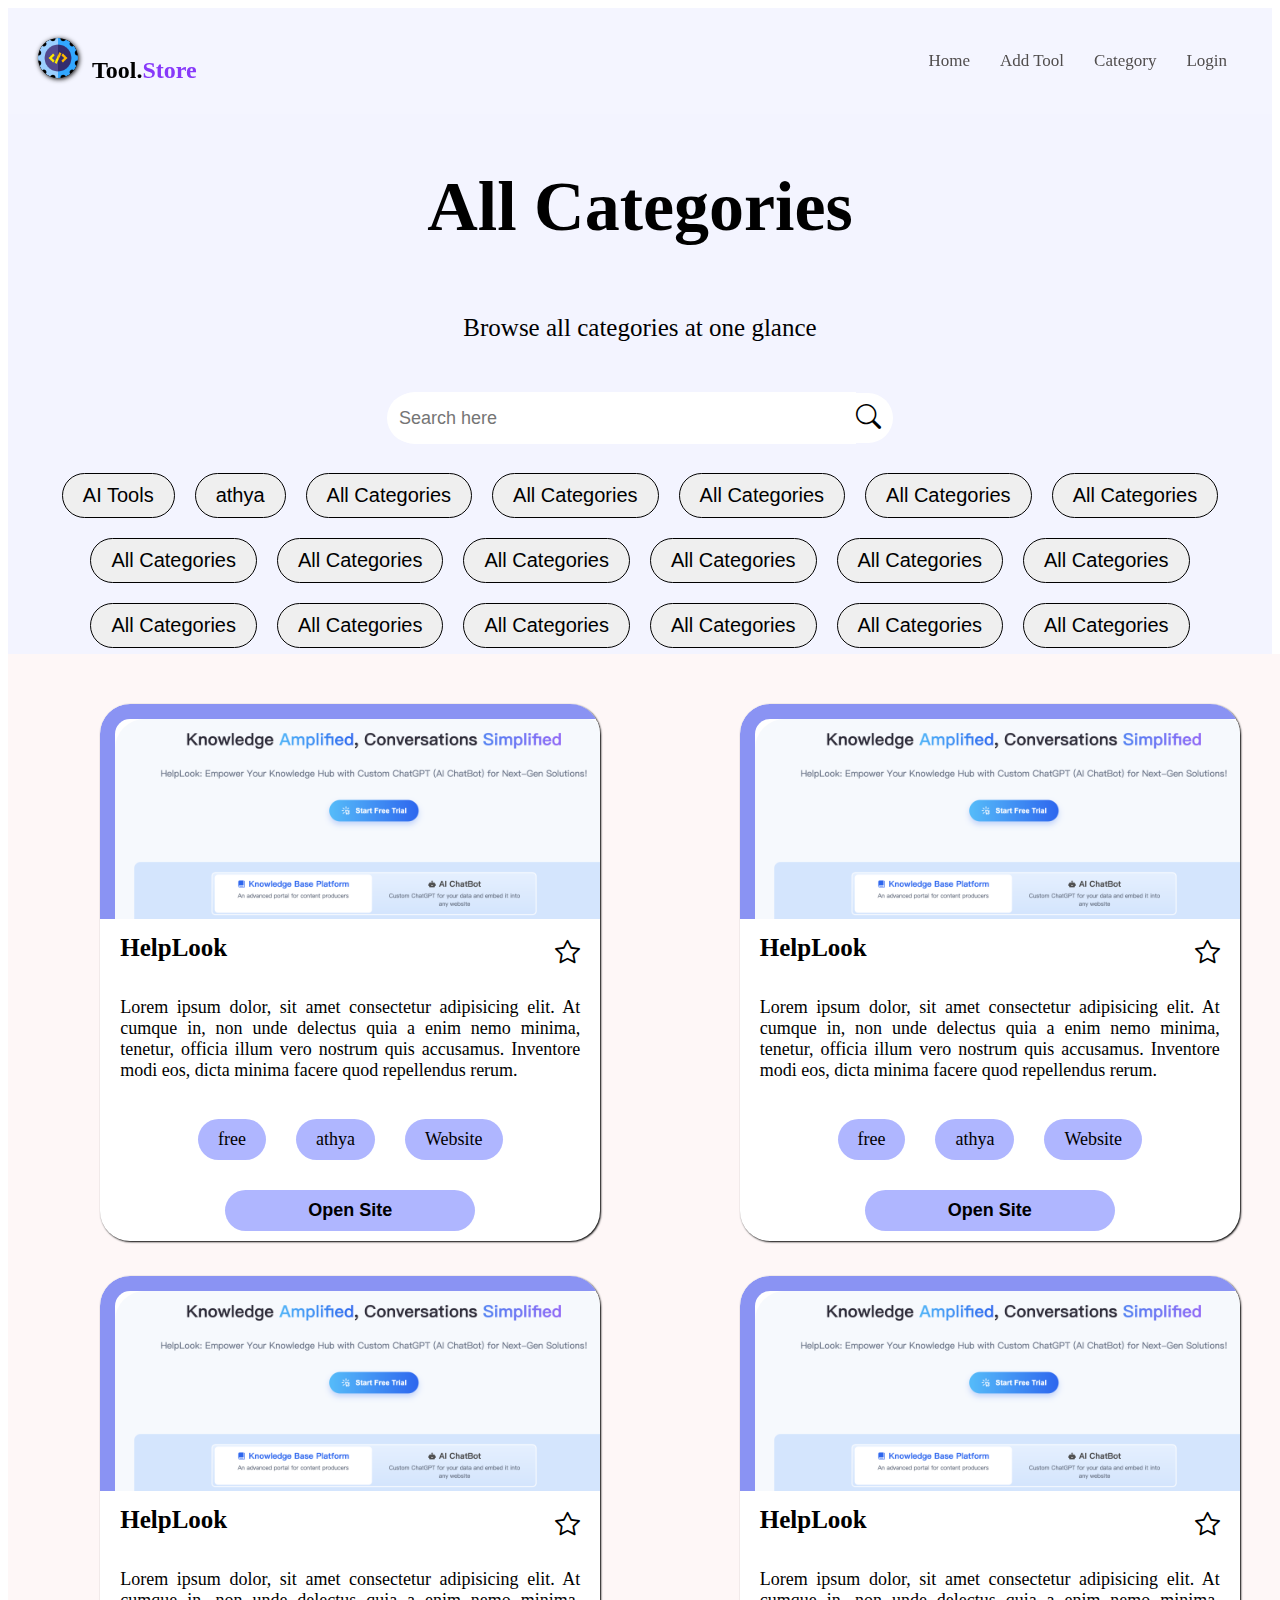
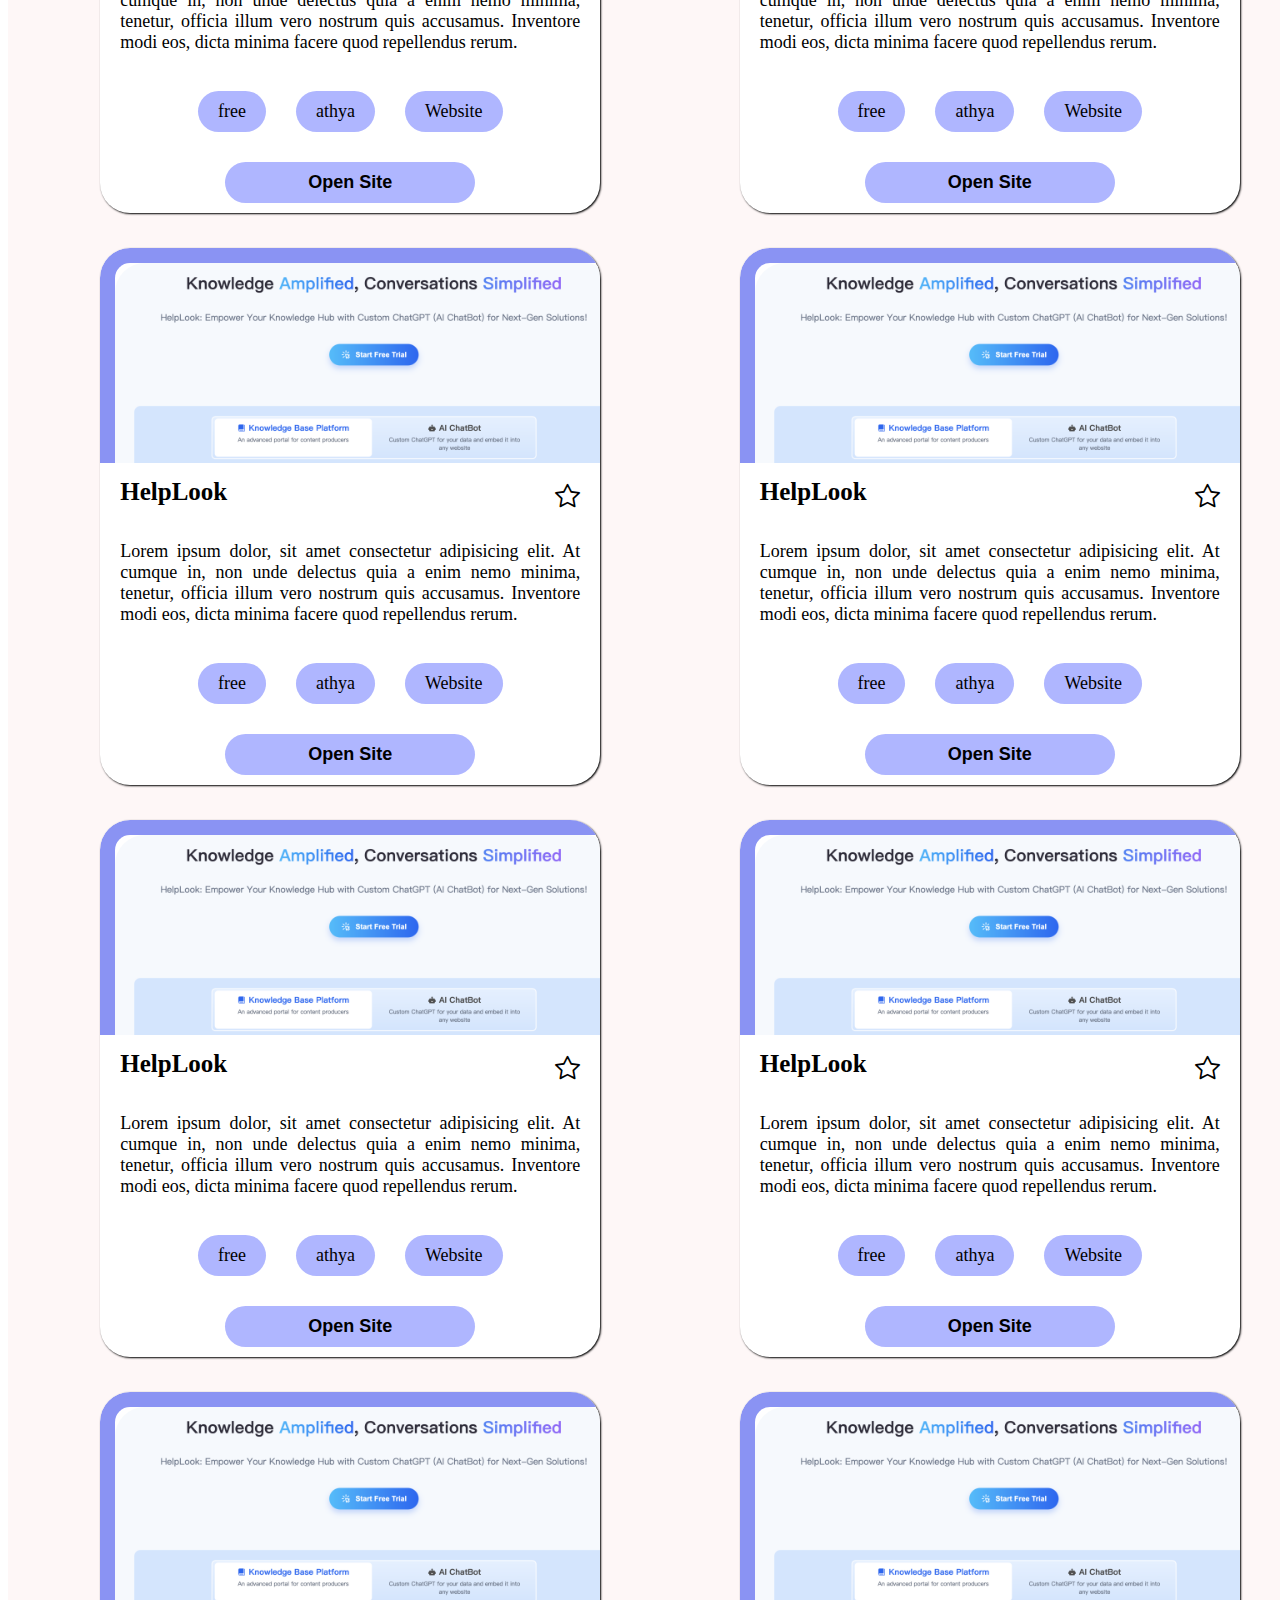
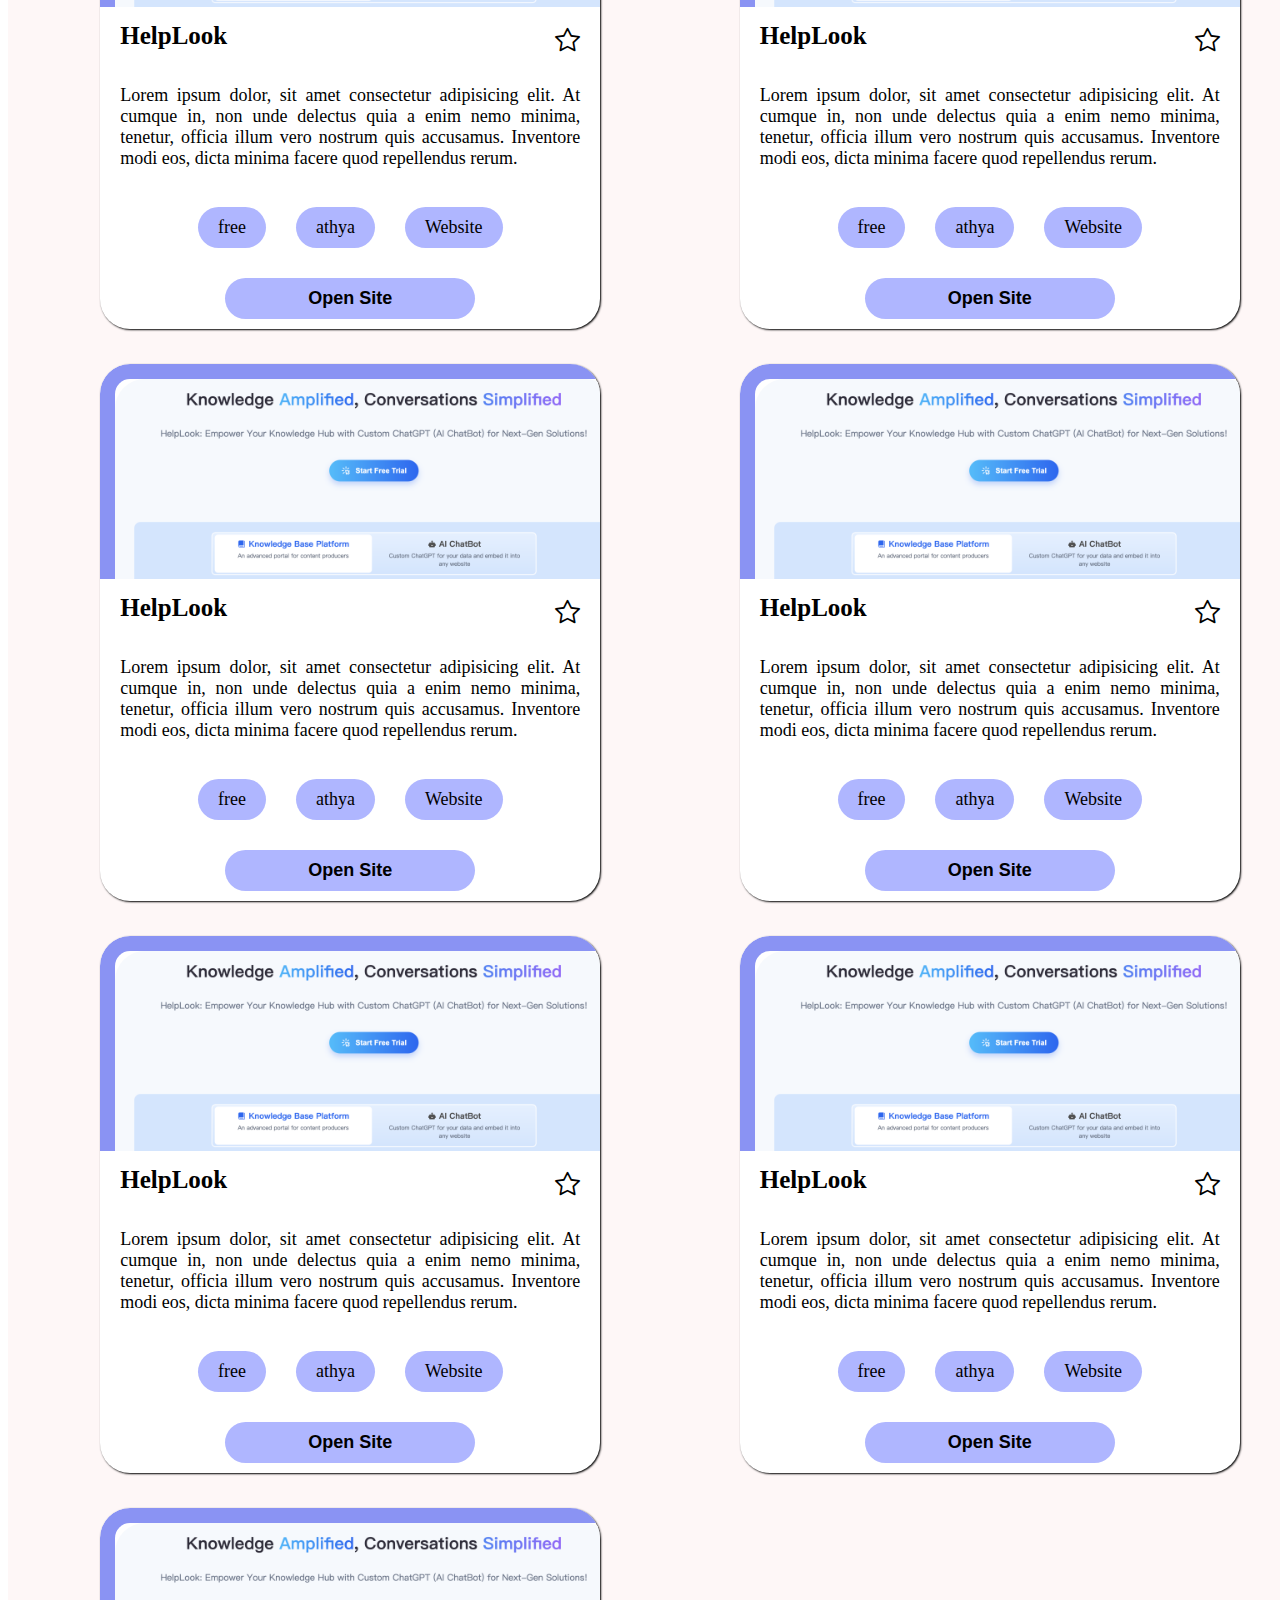
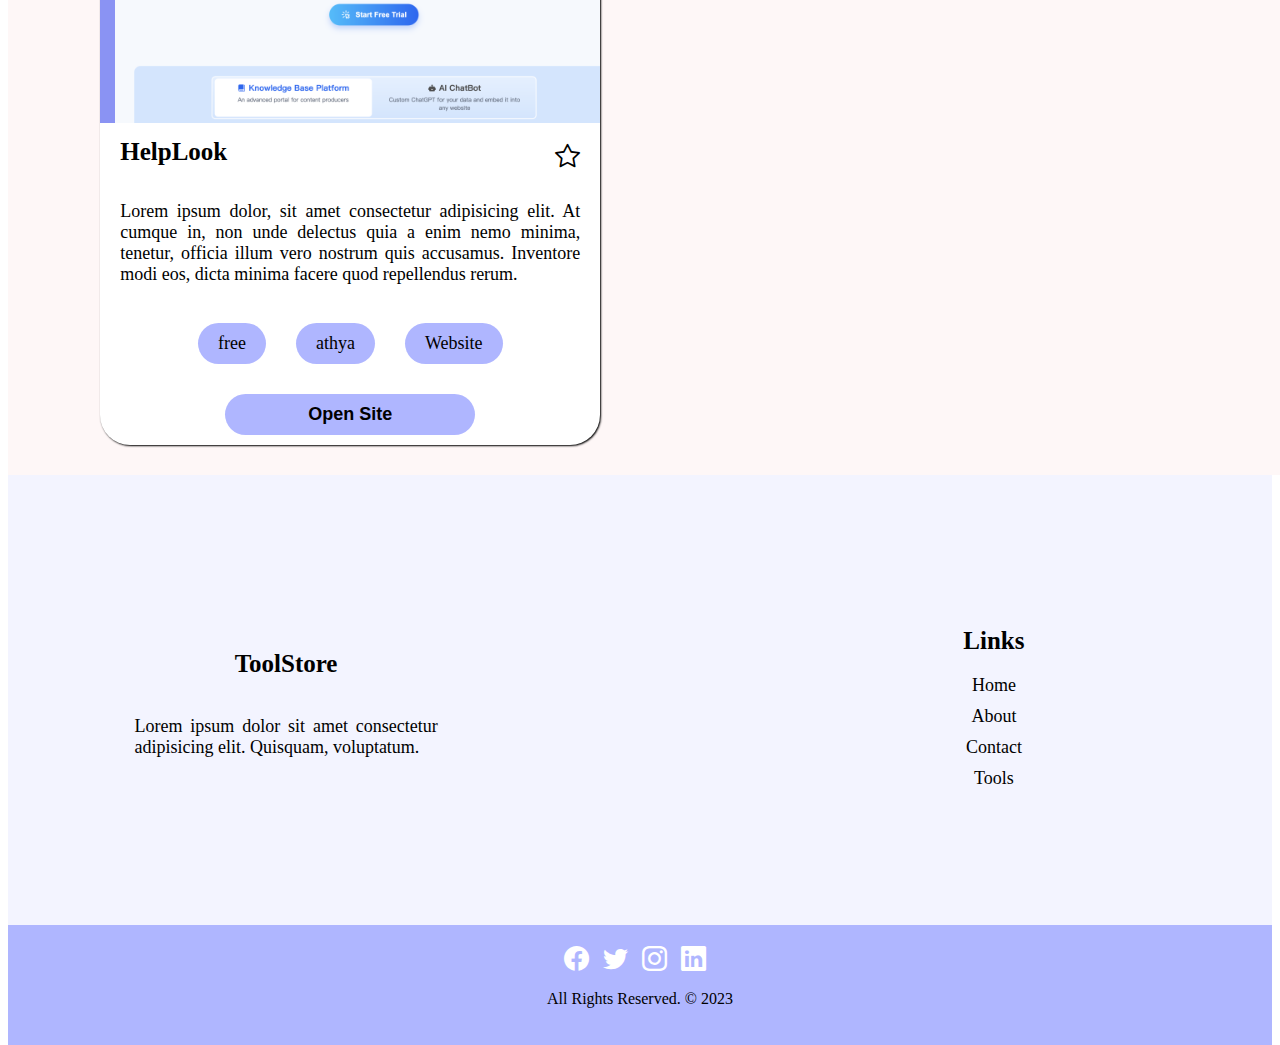
==== category.html @ a2adbd1f "New Version" ====
<!DOCTYPE html>
<html lang="en">

<head>
    <meta charset="UTF-8">
    <meta name="viewport" content="width=device-width, initial-scale=1.0">
    <link href="https://cdn.jsdelivr.net/npm/bootstrap@5.3.2/dist/css/bootstrap.min.css" rel="stylesheet"
        integrity="sha384-T3c6CoIi6uLrA9TneNEoa7RxnatzjcDSCmG1MXxSR1GAsXEV/Dwwykc2MPK8M2HN" crossorigin="anonymous">
    <script src="https://cdn.jsdelivr.net/npm/bootstrap@5.3.2/dist/js/bootstrap.bundle.min.js"
        integrity="sha384-C6RzsynM9kWDrMNeT87bh95OGNyZPhcTNXj1NW7RuBCsyN/o0jlpcV8Qyq46cDfL"
        crossorigin="anonymous"></script>
    <link rel="stylesheet" href="https://cdn.jsdelivr.net/npm/bootstrap-icons@1.11.1/font/bootstrap-icons.css">
    <link rel="stylesheet" href="./css/header.css">
    <link rel="stylesheet" href="./css/hero.css">
    <link rel="stylesheet" href="./css/tools.css">
    <link rel="stylesheet" href="./css/footer.css">
    <link rel="shortcut icon" href="./img/software-development.png" type="image/x-icon">
    <title>Tool Store</title>
</head>

<body>
    <header class="header">
        <nav>
            <div class="logo">
                <img src="./img/software-development.png" alt="">
                <a href="index.html">Tool.<span>Store</span></a>
            </div>
            <input type="checkbox" id="menu-toggle">
            <label for="menu-toggle" class="menu-icon">&#9776;</label>
            <ul class="menu">
                <li><a href="./index.html">Home</a></li>
                <li><a href="#">Add Tool</a></li>
                <li><a href="#">Category</a></li>
                <li><a href="#">Login</a></li>
            </ul>
        </nav>
    </header>

    <div class="hero">
        <h1>All Categories</h1>
        <h2>Browse all categories at one glance</h2>

        <div class="search">
            <input type="text" name="search" placeholder="Search here " id="search">
            <i class="bi bi-search"></i>
        </div>


        <div class="categories-menu">
            <button class="category-btn" data-category="AI Tools">AI Tools</button>
            <button class="category-btn" data-category="athya">athya</button>
            <!-- Add more buttons for other categories -->
            <button class="category-btn" data-category="All">All Categories</button>
            <button class="category-btn" data-category="All">All Categories</button>
            <button class="category-btn" data-category="All">All Categories</button>
            <button class="category-btn" data-category="All">All Categories</button>
            <button class="category-btn" data-category="All">All Categories</button>
            <button class="category-btn" data-category="All">All Categories</button>
            <button class="category-btn" data-category="All">All Categories</button>
            <button class="category-btn" data-category="All">All Categories</button>
            <button class="category-btn" data-category="All">All Categories</button>
            <button class="category-btn" data-category="All">All Categories</button>
            <button class="category-btn" data-category="All">All Categories</button>
            <button class="category-btn" data-category="All">All Categories</button>
            <button class="category-btn" data-category="All">All Categories</button>
            <button class="category-btn" data-category="All">All Categories</button>
            <button class="category-btn" data-category="All">All Categories</button>
            <button class="category-btn" data-category="All">All Categories</button>
            <button class="category-btn" data-category="All">All Categories</button>
        </div>
    </div>



    <div class="tools">
        <div class="tool" data-category="AI Tools">
            <div class="img">

                <img src="./img/tool1.png" alt="">
            </div>
            <div class="head-star">
                <h3>HelpLook</h3>
                <i class="bi bi-star"></i>
            </div>
            <p>Lorem ipsum dolor, sit amet consectetur adipisicing elit. At cumque in, non unde delectus quia a enim
                nemo minima, tenetur, officia illum vero nostrum quis accusamus. Inventore modi eos, dicta minima
                facere
                quod repellendus rerum.</p>

            <div class="category">
                <a href="">free</a>
                <a href="" id="athya">athya</a>
                <a href="">Website</a>
            </div>

            <button>Open Site</button>
        </div>
        <div class="tool" data-category="AI Tools">
            <div class="img">

                <img src="./img/tool1.png" alt="">
            </div>
            <div class="head-star">
                <h3>HelpLook</h3>
                <i class="bi bi-star"></i>
            </div>
            <p>Lorem ipsum dolor, sit amet consectetur adipisicing elit. At cumque in, non unde delectus quia a enim
                nemo minima, tenetur, officia illum vero nostrum quis accusamus. Inventore modi eos, dicta minima
                facere
                quod repellendus rerum.</p>

            <div class="category">
                <a href="">free</a>
                <a href="" id="athya">athya</a>
                <a href="">Website</a>
            </div>

            <button>Open Site</button>
        </div>
        <div class="tool" data-category="AI Tools">
            <div class="img">

                <img src="./img/tool1.png" alt="">
            </div>
            <div class="head-star">
                <h3>HelpLook</h3>
                <i class="bi bi-star"></i>
            </div>
            <p>Lorem ipsum dolor, sit amet consectetur adipisicing elit. At cumque in, non unde delectus quia a enim
                nemo minima, tenetur, officia illum vero nostrum quis accusamus. Inventore modi eos, dicta minima
                facere
                quod repellendus rerum.</p>

            <div class="category">
                <a href="">free</a>
                <a href="" id="athya">athya</a>
                <a href="">Website</a>
            </div>

            <button>Open Site</button>
        </div>
        <div class="tool" data-category="AI Tools">
            <div class="img">

                <img src="./img/tool1.png" alt="">
            </div>
            <div class="head-star">
                <h3>HelpLook</h3>
                <i class="bi bi-star"></i>
            </div>
            <p>Lorem ipsum dolor, sit amet consectetur adipisicing elit. At cumque in, non unde delectus quia a enim
                nemo minima, tenetur, officia illum vero nostrum quis accusamus. Inventore modi eos, dicta minima
                facere
                quod repellendus rerum.</p>

            <div class="category">
                <a href="">free</a>
                <a href="" id="athya">athya</a>
                <a href="">Website</a>
            </div>

            <button>Open Site</button>
        </div>
        <div class="tool" data-category="AI Tools">
            <div class="img">

                <img src="./img/tool1.png" alt="">
            </div>
            <div class="head-star">
                <h3>HelpLook</h3>
                <i class="bi bi-star"></i>
            </div>
            <p>Lorem ipsum dolor, sit amet consectetur adipisicing elit. At cumque in, non unde delectus quia a enim
                nemo minima, tenetur, officia illum vero nostrum quis accusamus. Inventore modi eos, dicta minima
                facere
                quod repellendus rerum.</p>

            <div class="category">
                <a href="">free</a>
                <a href="" id="athya">athya</a>
                <a href="">Website</a>
            </div>

            <button>Open Site</button>
        </div>
        <div class="tool" data-category="AI Tools">
            <div class="img">

                <img src="./img/tool1.png" alt="">
            </div>
            <div class="head-star">
                <h3>HelpLook</h3>
                <i class="bi bi-star"></i>
            </div>
            <p>Lorem ipsum dolor, sit amet consectetur adipisicing elit. At cumque in, non unde delectus quia a enim
                nemo minima, tenetur, officia illum vero nostrum quis accusamus. Inventore modi eos, dicta minima
                facere
                quod repellendus rerum.</p>

            <div class="category">
                <a href="">free</a>
                <a href="" id="athya">athya</a>
                <a href="">Website</a>
            </div>

            <button>Open Site</button>
        </div>
        <div class="tool" data-category="AI Tools">
            <div class="img">

                <img src="./img/tool1.png" alt="">
            </div>
            <div class="head-star">
                <h3>HelpLook</h3>
                <i class="bi bi-star"></i>
            </div>
            <p>Lorem ipsum dolor, sit amet consectetur adipisicing elit. At cumque in, non unde delectus quia a enim
                nemo minima, tenetur, officia illum vero nostrum quis accusamus. Inventore modi eos, dicta minima
                facere
                quod repellendus rerum.</p>

            <div class="category">
                <a href="">free</a>
                <a href="" id="athya">athya</a>
                <a href="">Website</a>
            </div>

            <button>Open Site</button>
        </div>
        <div class="tool" data-category="athya">
            <div class="img">

                <img src="./img/tool1.png" alt="">
            </div>
            <div class="head-star">
                <h3>HelpLook</h3>
                <i class="bi bi-star"></i>
            </div>
            <p>Lorem ipsum dolor, sit amet consectetur adipisicing elit. At cumque in, non unde delectus quia a enim
                nemo minima, tenetur, officia illum vero nostrum quis accusamus. Inventore modi eos, dicta minima
                facere
                quod repellendus rerum.</p>

            <div class="category">
                <a href="">free</a>
                <a href="" id="athya">athya</a>
                <a href="">Website</a>
            </div>

            <button>Open Site</button>
        </div>
        <div class="tool" data-category="athya">
            <div class="img">

                <img src="./img/tool1.png" alt="">
            </div>
            <div class="head-star">
                <h3>HelpLook</h3>
                <i class="bi bi-star"></i>
            </div>
            <p>Lorem ipsum dolor, sit amet consectetur adipisicing elit. At cumque in, non unde delectus quia a enim
                nemo minima, tenetur, officia illum vero nostrum quis accusamus. Inventore modi eos, dicta minima
                facere
                quod repellendus rerum.</p>

            <div class="category">
                <a href="">free</a>
                <a href="" id="athya">athya</a>
                <a href="">Website</a>
            </div>

            <button>Open Site</button>
        </div>
        <div class="tool" data-category="athya">
            <div class="img">

                <img src="./img/tool1.png" alt="">
            </div>
            <div class="head-star">
                <h3>HelpLook</h3>
                <i class="bi bi-star"></i>
            </div>
            <p>Lorem ipsum dolor, sit amet consectetur adipisicing elit. At cumque in, non unde delectus quia a enim
                nemo minima, tenetur, officia illum vero nostrum quis accusamus. Inventore modi eos, dicta minima
                facere
                quod repellendus rerum.</p>

            <div class="category">
                <a href="">free</a>
                <a href="" id="athya">athya</a>
                <a href="">Website</a>
            </div>

            <button>Open Site</button>
        </div>
        <div class="tool" data-category="athya">
            <div class="img">

                <img src="./img/tool1.png" alt="">
            </div>
            <div class="head-star">
                <h3>HelpLook</h3>
                <i class="bi bi-star"></i>
            </div>
            <p>Lorem ipsum dolor, sit amet consectetur adipisicing elit. At cumque in, non unde delectus quia a enim
                nemo minima, tenetur, officia illum vero nostrum quis accusamus. Inventore modi eos, dicta minima
                facere
                quod repellendus rerum.</p>

            <div class="category">
                <a href="">free</a>
                <a href="" id="athya">athya</a>
                <a href="">Website</a>
            </div>

            <button>Open Site</button>
        </div>
        <div class="tool" data-category="athya">
            <div class="img">

                <img src="./img/tool1.png" alt="">
            </div>
            <div class="head-star">
                <h3>HelpLook</h3>
                <i class="bi bi-star"></i>
            </div>
            <p>Lorem ipsum dolor, sit amet consectetur adipisicing elit. At cumque in, non unde delectus quia a enim
                nemo minima, tenetur, officia illum vero nostrum quis accusamus. Inventore modi eos, dicta minima
                facere
                quod repellendus rerum.</p>

            <div class="category">
                <a href="">free</a>
                <a href="" id="athya">athya</a>
                <a href="">Website</a>
            </div>

            <button>Open Site</button>
        </div>
        <div class="tool" data-category="athya">
            <div class="img">

                <img src="./img/tool1.png" alt="">
            </div>
            <div class="head-star">
                <h3>HelpLook</h3>
                <i class="bi bi-star"></i>
            </div>
            <p>Lorem ipsum dolor, sit amet consectetur adipisicing elit. At cumque in, non unde delectus quia a enim
                nemo minima, tenetur, officia illum vero nostrum quis accusamus. Inventore modi eos, dicta minima
                facere
                quod repellendus rerum.</p>

            <div class="category">
                <a href="">free</a>
                <a href="" id="athya">athya</a>
                <a href="">Website</a>
            </div>

            <button>Open Site</button>
        </div>
        <div class="tool" data-category="athya">
            <div class="img">

                <img src="./img/tool1.png" alt="">
            </div>
            <div class="head-star">
                <h3>HelpLook</h3>
                <i class="bi bi-star"></i>
            </div>
            <p>Lorem ipsum dolor, sit amet consectetur adipisicing elit. At cumque in, non unde delectus quia a enim
                nemo minima, tenetur, officia illum vero nostrum quis accusamus. Inventore modi eos, dicta minima
                facere
                quod repellendus rerum.</p>

            <div class="category">
                <a href="">free</a>
                <a href="" id="athya">athya</a>
                <a href="">Website</a>
            </div>

            <button>Open Site</button>
        </div>
        <div class="tool" data-category="athya">
            <div class="img">

                <img src="./img/tool1.png" alt="">
            </div>
            <div class="head-star">
                <h3>HelpLook</h3>
                <i class="bi bi-star"></i>
            </div>
            <p>Lorem ipsum dolor, sit amet consectetur adipisicing elit. At cumque in, non unde delectus quia a enim
                nemo minima, tenetur, officia illum vero nostrum quis accusamus. Inventore modi eos, dicta minima
                facere
                quod repellendus rerum.</p>

            <div class="category">
                <a href="">free</a>
                <a href="" id="athya">athya</a>
                <a href="">Website</a>
            </div>

            <button>Open Site</button>
        </div>
       
    </div>



    <footer>
        <div class="footer">
            <div class="info">
                <h3>ToolStore</h3>
                <p>Lorem ipsum dolor sit amet consectetur adipisicing elit. Quisquam, voluptatum.</p>
            </div>

            <div class="links">
                <h3>Links</h3>
                <a href="">Home</a>
                <a href="">About</a>
                <a href="">Contact</a>
                <a href="">Tools</a>

            </div>
        </div>

        <div class="footer-bottom">


            <!-- add toolstore -->
            <div class="social">
                <a href=""><i class="bi bi-facebook"></i></a>
                <a href=""><i class="bi bi-twitter"></i></a>
                <a href=""><i class="bi bi-instagram"></i></a>
                <a href=""><i class="bi bi-linkedin"></i></a>

            </div>

            <p>All Rights Reserved. &copy; 2023</p>


        </div>

    </footer>


    <script src="./js/category.js"></script>

</body>

</html>
---- css/header.css ----
.header {
    position: sticky;
    top: 0;
    width: 100%;
    /* box-shadow: 0 4px 20px hsla(207, 24%, 35%, 0.1); */
    /* background-color: #ddddf8; */
    background-color: #f3f4ffe1;
    color: black;
    z-index: 1;
    backdrop-filter: blur(5px);
  }
  
  .header nav {
    display: flex;
    justify-content: space-between;
    align-items: center;
    padding: 20px 30px;
  }
  
  nav .logo a {
    font-size: 24px;
    font-weight: bold;
    color: #000000;
    text-decoration: none;
  }
  nav .logo img{
    width: 40px;
    height: 40px;
    border-radius: 50%;
    margin-right: 10px;
    box-shadow: 1px 1px 5px #000000;
    background: #000000;
  }
  
  nav .logo a span {
    color: #8739fa;
  }
  
  .header nav .menu {
    display: flex;
    justify-content: center;
    align-items: center;
  }
  .header nav .menu li{
    list-style: none;
  }
  
  .menu a {
    display: block;
    padding: 7px 15px;
    font-size: 17px;
    font-weight: 500;
    transition: 0.2s all ease-in-out;
    color: #514e4e;
    text-decoration: none;
  }
  
  .menu:hover a {
    opacity: 0.4;
    color: #454545;
  }
  
  .menu a:hover {
    opacity: 1;
    color: #000000;
  }
  
  .menu-icon {
    display: none;
  }
  
  #menu-toggle {
    display: none;
  }
  
  #menu-toggle:checked ~ .menu {
    transform: scale(1, 1);
  }
  
  @media only screen and (max-width: 950px) {
    .menu {
      flex-direction: column;
      background-color: #000000;
      align-items: start;
      position: absolute;
      color: #fff;
      top: 70px;
      left: 0;
      width: 100%;
      z-index: 1;
      transform: scale(1, 0);
      transform-origin: top;
      transition: transform 0.3s ease-in-out;
      box-shadow: rgba(0, 0, 0, 0.15) 1.95px 1.95px 2.6px;
    }
    
    .menu a {
        color: #fff;
        margin-left: 12px;
    }
    
    .menu li {
        color: #fff ;
      margin-bottom: 10px;
    }
  
    .menu-icon {
      display: block;
      color: #000000;
      font-size: 28px;
      cursor: pointer;
    }
  }
---- css/hero.css ----
.hero{
    width: 100%;
    height: 60vh;
    background: #F3F4FF;
    display: flex;
    justify-content: center;
    align-items: center;
    flex-direction: column;
}

.hero h1{
    font-size: 70px;
    font-weight: 800;
}

.hero  h2{
    font-size: 25px;
    font-weight: 400;
}

.hero h3{
    /* font-size: 20px; */
    font-weight: 900;
    margin-top: 50px;
}

.hero .search{
    display: flex;
    width: 40%;
    height: 50px;
    background: #ffffff;
    /* border: 1px solid #ffffff; */
    margin-top: 30px;
    border-radius: 30px;
    display: flex;
    justify-content: center;
    align-items: center;
}

.hero .search input{
    width: 90%;
    height: 100%;
    border: none;
    outline: none;
    padding-left: 10px;
    font-size: 18px;
    border-radius: 30px 0px 0px 30px;
}
.hero .search .bi{
    font-size: 25px;
    color: #000000;
    font-weight: bold;
    margin-right: 10px;
}


.hero .categories-menu{
    display: flex;
    justify-content: center;
    align-items: center;
    margin-top: 30px;
    gap: 20px;
    flex-wrap: wrap;
}
.hero .categories-menu button{
    text-decoration: none;
    color: #000000;
    font-size: 20px;
    font-weight: 500;
    padding: 10px 20px;
    border-radius: 30px;
    border: 1px solid #000000;
    transition: all 0.3s ease;
}

.hero .categories-menu button:hover{
    background: #000000;
    color: #ffffff;
}



@media screen and (max-width:1100px) {
    .hero{
        width: 100%;
        height: 60vh;
        background: #F3F4FF;
        display: flex;
        justify-content: center;
        align-items: center;
        flex-direction: column;
    }
    
    .hero h1{
        font-size: 50px;
        font-weight: 800;
    }
    
    .hero  h2{
        font-size: 20px;
        font-weight: 400;
    }
    
    .hero .search{
        display: flex;
        width: 60%;
        height: 50px;
        background: #ffffff;
        /* border: 1px solid #ffffff; */
        margin-top: 30px;
        border-radius: 30px;
        display: flex;
        justify-content: center;
        align-items: center;
    }
    
    .hero .search input{
        width: 90%;
        height: 100%;
        border: none;
        outline: none;
        padding-left: 10px;
        font-size: 18px;
        border-radius: 30px 0px 0px 30px;
    }
    .hero .search .bi{
        font-size: 25px;
        color: #000000;
        font-weight: bold;
        margin-right: 10px;
    }
    
}

@media screen and (max-width:800px) {
    .hero{
        width: 100%;
        height: 60vh;
        background: #F3F4FF;
        display: flex;
        justify-content: center;
        align-items: center;
        flex-direction: column;
    }
    
    .hero h1{
        font-size: 30px;
        font-weight: 800;
    }
    
    .hero  h2{
        font-size: 20px;
        font-weight: 400;
    }
    
    .hero .search{
        display: flex;
        width: 50%;
        height: 50px;
        background: #ffffff;
        /* border: 1px solid #ffffff; */
        margin-top: 30px;
        border-radius: 30px;
        display: flex;
        justify-content: center;
        align-items: center;
    }
    
    .hero .search input{
        width: 90%;
        height: 100%;
        border: none;
        outline: none;
        padding-left: 10px;
        font-size: 18px;
        border-radius: 30px 0px 0px 30px;
    }
    .hero .search .bi{
        font-size: 25px;
        color: #000000;
        font-weight: bold;
        margin-right: 10px;
    }
    
}

@media screen and (max-width:600px) {
    .hero{
        width: 100%;
        height: 60vh;
        background: #F3F4FF;
        display: flex;
        justify-content: center;
        align-items: center;
        flex-direction: column;
    }
    
    .hero h1{
        font-size: 20px;
        font-weight: 800;
    }
    
    .hero  h2{
        font-size: 15px;
        font-weight: 400;
    }
    
    .hero .search{
        display: flex;
        width: 70%;
        height: 50px;
        background: #ffffff;
        /* border: 1px solid #ffffff; */
        margin-top: 30px;
        border-radius: 30px;
        display: flex;
        justify-content: center;
        align-items: center;
    }
    
    .hero .search input{
        width: 90%;
        height: 100%;
        border: none;
        outline: none;
        padding-left: 10px;
        font-size: 18px;
        border-radius: 30px 0px 0px 30px;
    }
    .hero .search .bi{
        font-size: 25px;
        color: #000000;
        font-weight: bold;
        margin-right: 10px;
    }
}

@media screen and (max-width:500px) {
    .hero{
        width: 100%;
        height: 60vh;
        background: #F3F4FF;
        display: flex;
        justify-content: center;
        align-items: center;
        flex-direction: column;
    }
    
    .hero h1{
        font-size: 15px;
        font-weight: 800;
    }
    
    .hero  h2{
        font-size: 13px;
        font-weight: 400;
    }
    
    .hero .search{
        display: flex;
        width: 50%;
        height: 30px;
        background: #ffffff;
        /* border: 1px solid #ffffff; */
        margin-top: 30px;
        border-radius: 30px;
        display: flex;
        justify-content: center;
        align-items: center;
    }
    
    .hero .search input{
        width: 90%;
        height: 100%;
        border: none;
        outline: none;
        padding-left: 10px;
        font-size: 18px;
        border-radius: 30px 0px 0px 30px;
    }
    .hero .search .bi{
        font-size: 20px;
        color: #000000;
        font-weight: bold;
        margin-right: 10px;
    }
}

@media screen and (max-width:400px) {
    
    .hero{
        width: 100%;
        height: 60vh;
        background: #F3F4FF;
        display: flex;
        justify-content: center;
        align-items: center;
        flex-direction: column;
    }
    
    .hero h1{
        font-size: 20px;
        font-weight: 800;
    }
    
    .hero  h2{
        font-size: 10px;
        font-weight: 400;
        text-align: center;
    }
    
    .hero .search{
        display: flex;
        width: 90%;
        height: 40px;
        background: #ffffff;
        /* border: 1px solid #ffffff; */
        margin-top: 30px;
        border-radius: 30px;
        display: flex;
        justify-content: center;
        align-items: center;
    }
    
    .hero .search input{
        width: 90%;
        height: 100%;
        border: none;
        outline: none;
        padding-left: 10px;
        font-size: 18px;
        border-radius: 30px 0px 0px 30px;
    }
    .hero .search .bi{
        font-size: 20px;
        color: #000000;
        font-weight: bold;
        margin-right: 10px;
    }
}
---- css/tools.css ----
.tools{
    width: 100%;
    height: auto;
    background: #fef7f7;
    padding: 30px;
    display: grid;
    /* margin-right: 200px; */
    place-items: center;
    grid-template-columns: repeat(3, 1fr);
    grid-gap: 30px;
    /* row? */
    grid-template-rows: repeat(3, 1fr);
    /* border: 2px solid gray; */
}

.tools .tool{
    width:400px;
    height: auto;
    background: #ffffff;
    border-radius: 30px;
    overflow: hidden;
    box-shadow: 1px 1px 2px #000000;
}

.tools .tool .img{
    border-radius: 30px 30px 0px 0px;
    /* padding: 10px; */
    width: 100%;
    height: 200px;
    /* background: #000000; */
    border: 15px solid #8a93f3;
    border-bottom: none;
}
.tools .tool .img img{
    width: 100%;
    height: 100%;
    object-fit: cover;
    border-radius: 30px 30px 0px 0px;
}

.tools .tool .head-star{
    display: flex;
    align-items: center;
    justify-content: space-between;
    padding: 0 20px;
}

.tools .tool .head-star h3{
    margin-top: 15px;
    font-size: 25px;
    font-weight: 800;
}
.tools .tool .head-star .bi{
    font-size: 25px;
    color: #000000;
    font-weight: bold;
}
.tools .tool p{
    padding: 0 20px;
    font-size: 18px;
    font-weight: 400;
    color: #000000;
    margin-top: 10px;
    text-align: justify;
}

.tools .tool .category{
    width: 100%;
    display: flex;
    justify-content: center;
    align-items: center;
    gap: 30px;
}


.tools .tool .category a{
    /* width: 30%;
    height: 50px; */
    padding: 10px 20px;
    background: #afb6ff;
    border-radius: 30px;
    display: flex;
    justify-content: center;
    align-items: center;
    text-decoration: none;
    color: #ffffff;
    font-size: 18px;
    font-weight: 400;
    margin: 20px 0;
    color: #000000;
    font-weight: 400;
}

.tools .tool .category a:hover{
    background: #ffffff;
    color: #000000;
    border: 1px solid #000000;
}

.tools .tool button{
    width: 50%;
    background: #afb6ff;
    border-radius: 30px;
    display: flex;
    justify-content: center;
    align-items: center;
    text-decoration: none;
    color: #ffffff;
    font-size: 18px;
    font-weight: 400;
    border: none;
    margin: 10px auto;
    padding: 10px 0;
    color: #000000;
    font-weight: bold;
}

.tools .tool button:hover{
    background: #ffffff;
    color: #000000;
    border: 1px solid #000000;
}

@media screen and (max-width:1500px) {
    .tools{
        grid-gap: 15px;
    }
}

@media screen and (max-width:1300px) {
    .tools{
        grid-template-columns: repeat(2, 1fr);
        grid-template-rows: repeat(6, 1fr);
    }

    .tools .tool{
        margin-top: 20px;
        width: 500px;
    }
}

@media screen and (max-width:1100px) {
    .tools{
        grid-template-columns: repeat(2, 1fr);
        grid-template-rows: repeat(6, 1fr);
    }

    .tools .tool{
        margin-top: 20px;
        width: 400px;
    }
}

@media screen and (max-width:900px) {
    .tools{
        grid-template-columns: repeat(2, 0.5fr);
        grid-template-rows: repeat(6, 1fr);
    }

    .tools .tool{
        margin-top: 20px;
        width: 350px;
    }
}

@media screen and (max-width:770px) {
    .tools{
        grid-template-columns: repeat(1, 1fr);
        grid-template-rows: repeat(6, 1fr);
    }

    .tools .tool{
        margin-top: 20px;
        width: 500px;
    }
}

@media screen and (max-width:600px) {
    .tools{
        grid-template-columns: repeat(1, 1fr);
        grid-template-rows: repeat(6, 1fr);
    }

    .tools .tool{
        margin-top: 20px;
        width: 400px;
    }
}

@media screen and (max-width:500px) {
    .tools{
        grid-template-columns: repeat(1, 1fr);
        grid-template-rows: repeat(6, 1fr);
    }

    .tools .tool{
        margin-top: 20px;
        width: 300px;
    }

    .tools .tool .category a{
        font-size: 13px;
    }
}

@media screen and (max-width:400px) {
    .tools{
        grid-template-columns: repeat(1, 1fr);
        grid-template-rows: repeat(6, 1fr);
    }

    .tools .tool{
        margin-top: 20px;
        width: 300px;
    }

    .tools .tool .category a{
        font-size: 13px;
    }
}

@media screen and (max-width:350px) {
    .tools{
        grid-template-columns: repeat(1, 1fr);
        grid-template-rows: repeat(6, 1fr);
    }

    .tools .tool{
        margin-top: 20px;
        width: 250px;
    }

    .tools .tool .category a{
        font-size: 13px;
    }

    .tools .tool .head-star h3{
        font-size: 20px;
    }

}
---- css/footer.css ----
footer{
    width: 100%;
    height: 50vh;
    background: #F3F4FF;
}

footer .footer{
    width: 80%;
    height: 100%;
    margin: 0 auto;
    display: flex;
    justify-content: space-between;
    align-items: center;
}
footer .footer .info{
    width: 30%;
    height: 100%;
    display: flex;
    justify-content: center;
    align-items: center;
    flex-direction: column;
}

footer .footer .info h3{
    font-size: 25px;
    font-weight: 800;
    margin-bottom: 20px;
}

footer .footer .info p{
    font-size: 18px;
    font-weight: 400;
    color: #000000;
    text-align: justify;
}

footer .footer .links{
    width: 30%;
    height: 100%;
    display: flex;
    justify-content: center;
    align-items: center;
    flex-direction: column;
}
footer .footer .links h3{
    font-size: 25px;
    font-weight: 800;
    margin-bottom: 20px;
}
footer .footer .links a{
    text-decoration: none;
    color: #000000;
    font-size: 18px;
    font-weight: 400;
    margin-bottom: 10px;
}

footer .footer .links a:hover{
    color: #3e4ce4;
}



footer  .footer-bottom{
    width: 100%;
    height: 120px;
    background: #afb6ff;
    display: flex;
    justify-content: center;
    align-items: center;
    flex-direction: column;

}

footer  .footer-bottom .bi{
    font-size: 25px;
    color: #ffffff;
    font-weight: bold;
    margin-right: 10px;
}
footer  .footer-bottom .bi:hover{
    color: #000000;
}
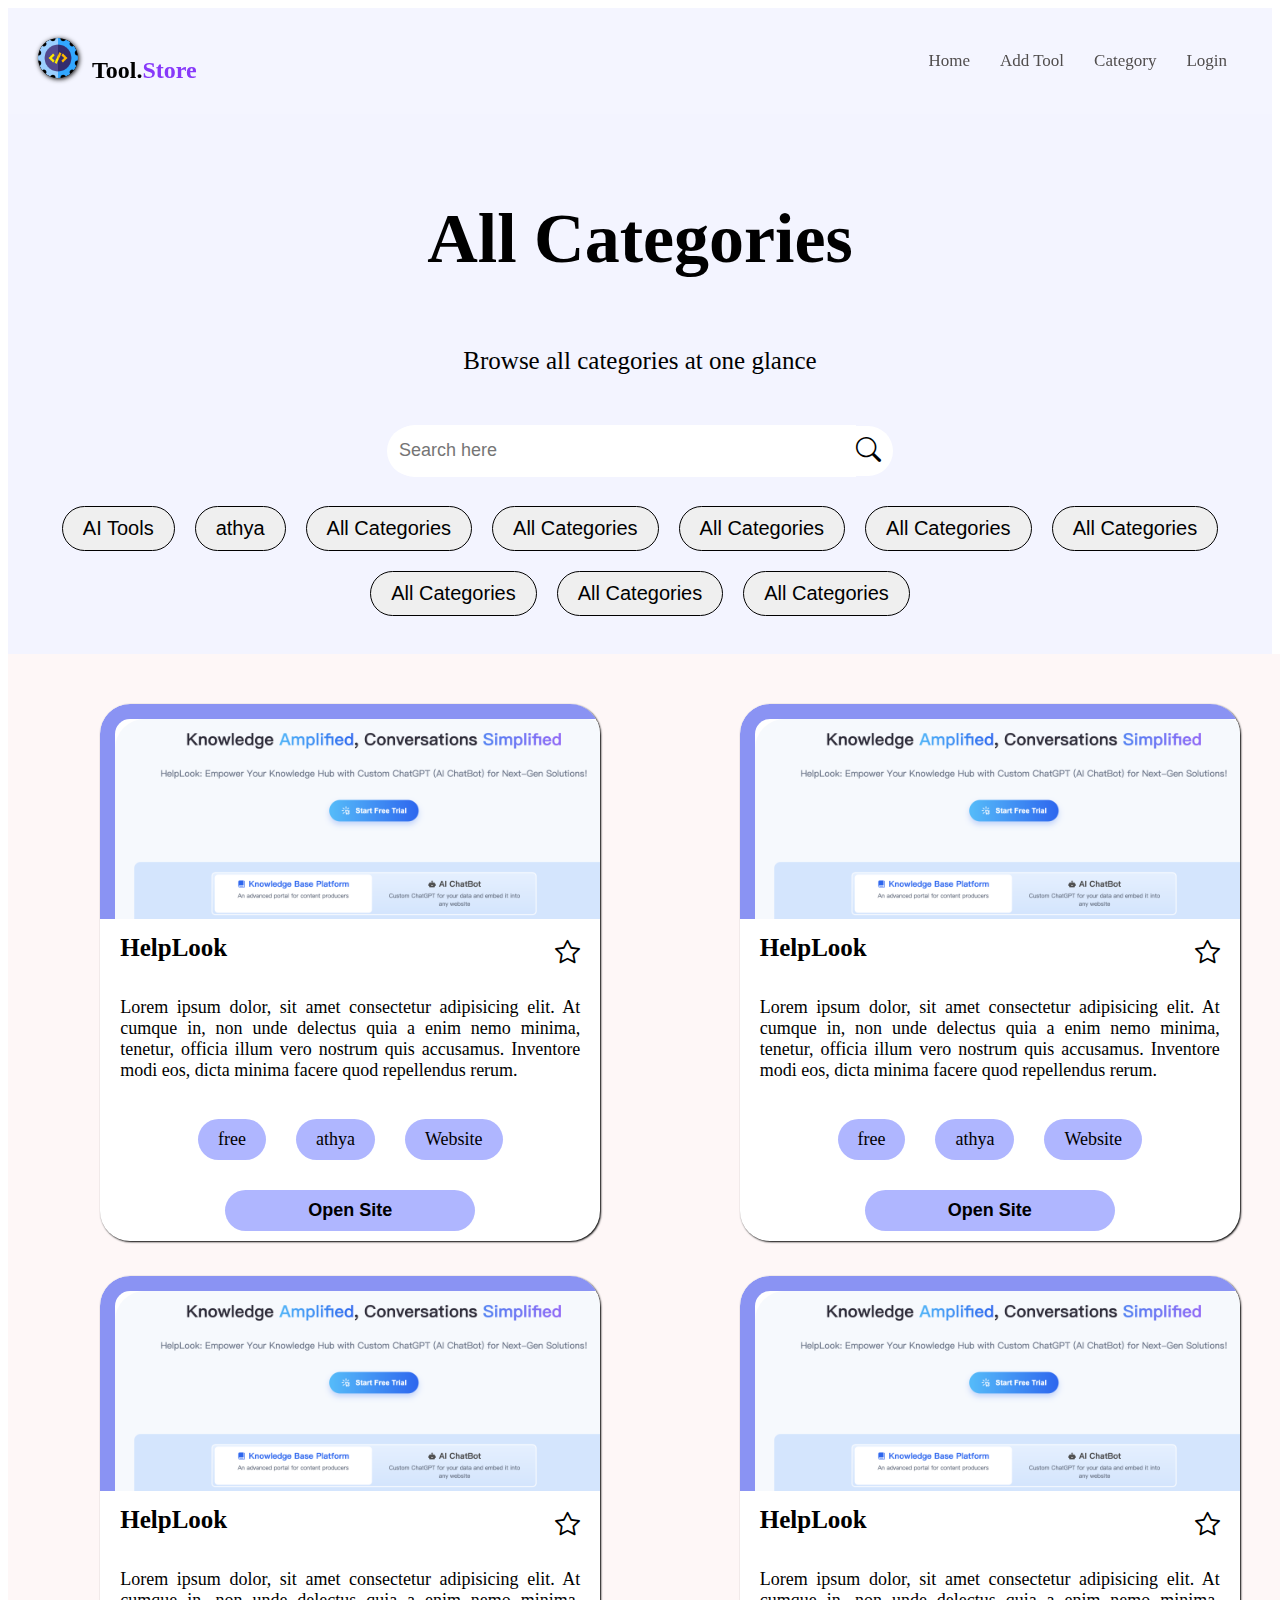
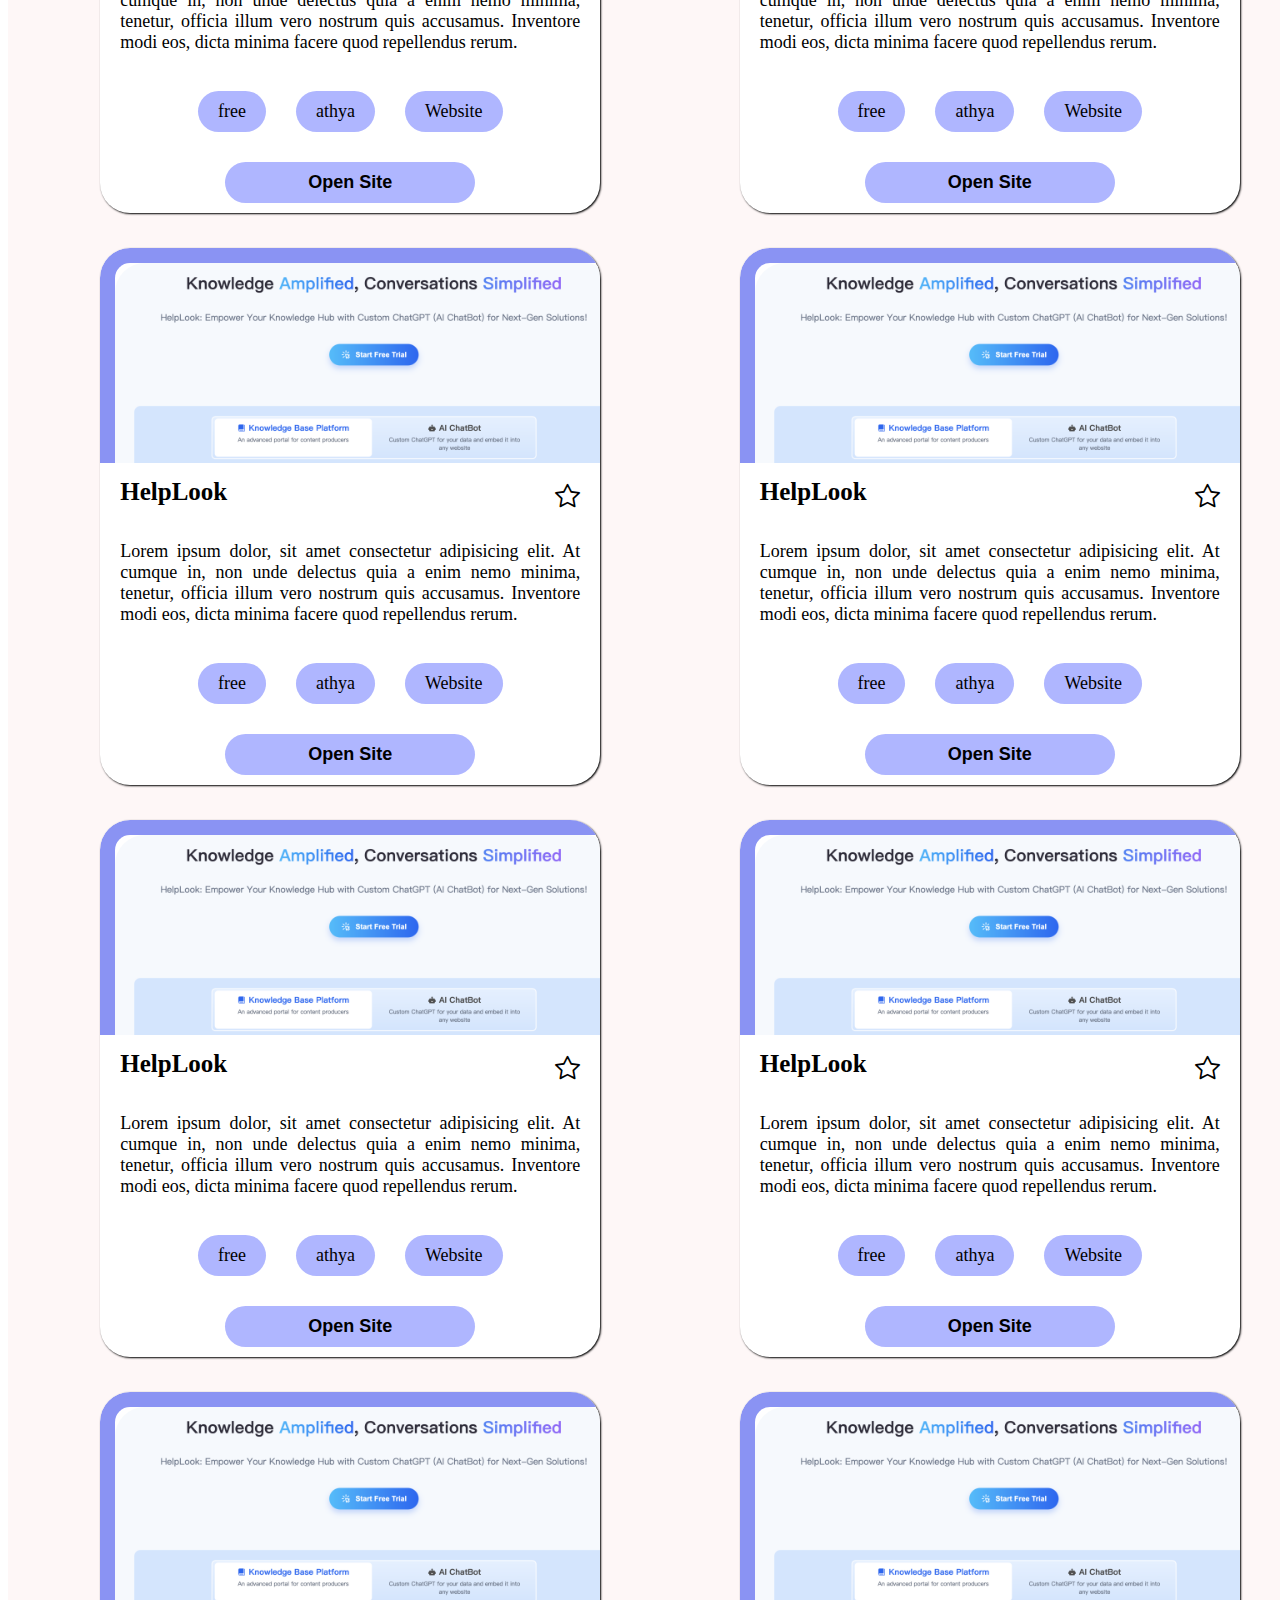
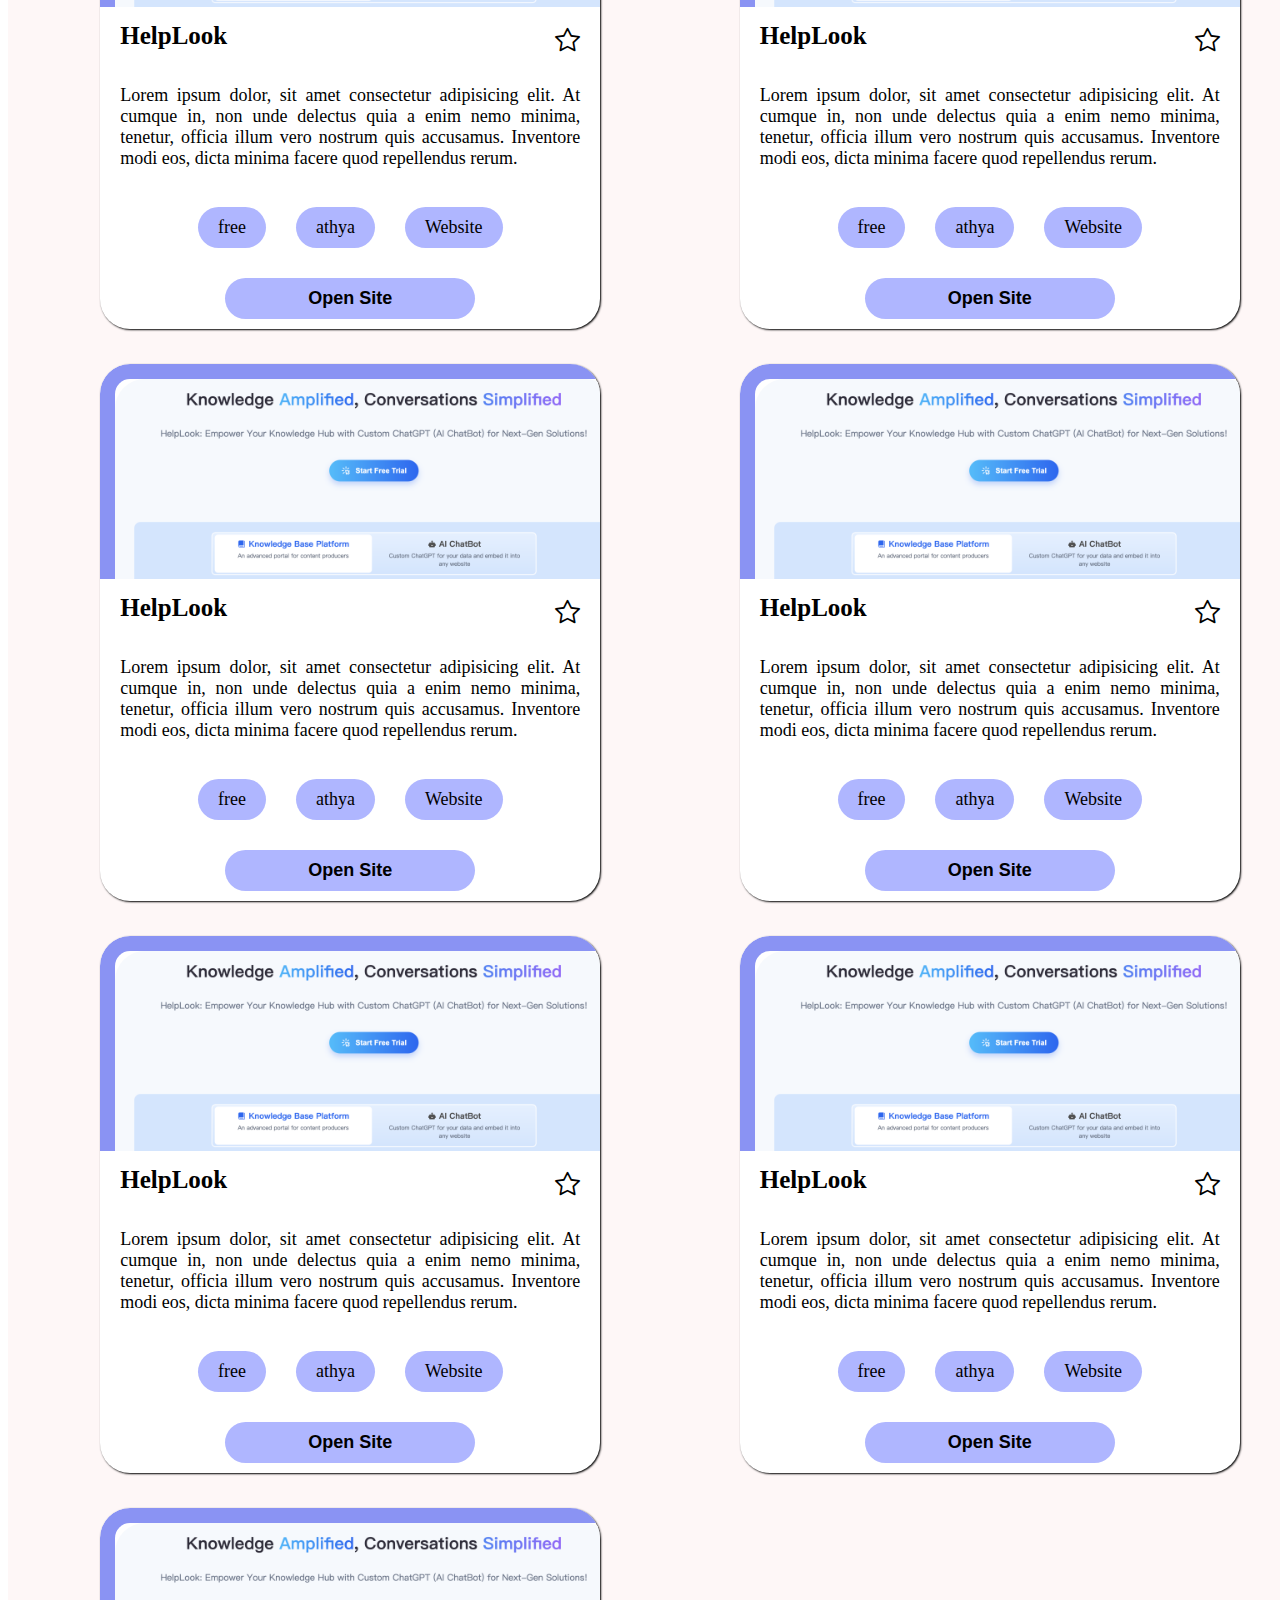
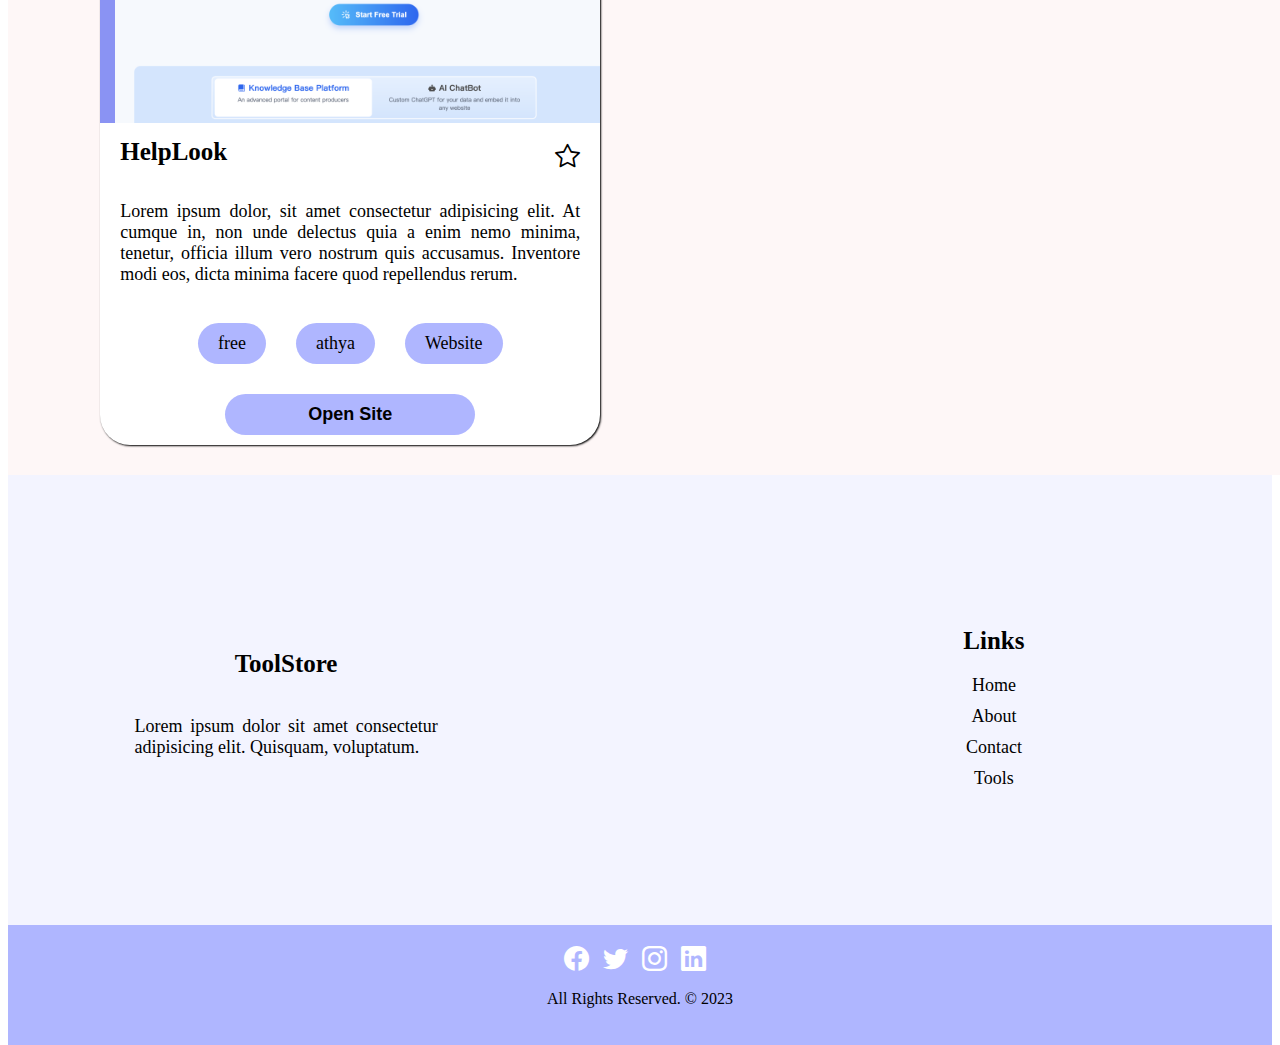
==== commit 472bbdee: "respo" ====
--- a/category.html
+++ b/category.html
@@ -58,15 +58,6 @@
             <button class="category-btn" data-category="All">All Categories</button>
             <button class="category-btn" data-category="All">All Categories</button>
             <button class="category-btn" data-category="All">All Categories</button>
-            <button class="category-btn" data-category="All">All Categories</button>
-            <button class="category-btn" data-category="All">All Categories</button>
-            <button class="category-btn" data-category="All">All Categories</button>
-            <button class="category-btn" data-category="All">All Categories</button>
-            <button class="category-btn" data-category="All">All Categories</button>
-            <button class="category-btn" data-category="All">All Categories</button>
-            <button class="category-btn" data-category="All">All Categories</button>
-            <button class="category-btn" data-category="All">All Categories</button>
-            <button class="category-btn" data-category="All">All Categories</button>
         </div>
     </div>
 
--- a/css/header.css
+++ b/css/header.css
@@ -16,6 +16,7 @@
     justify-content: space-between;
     align-items: center;
     padding: 20px 30px;
+    padding-right: 30px;
   }
   
   nav .logo a {
@@ -82,12 +83,12 @@
     .menu {
       flex-direction: column;
       background-color: #000000;
-      align-items: start;
+      align-items: center;
       position: absolute;
       color: #fff;
       top: 70px;
-      left: 0;
-      width: 100%;
+      padding-left: 0px;
+      width: 82%;
       z-index: 1;
       transform: scale(1, 0);
       transform-origin: top;
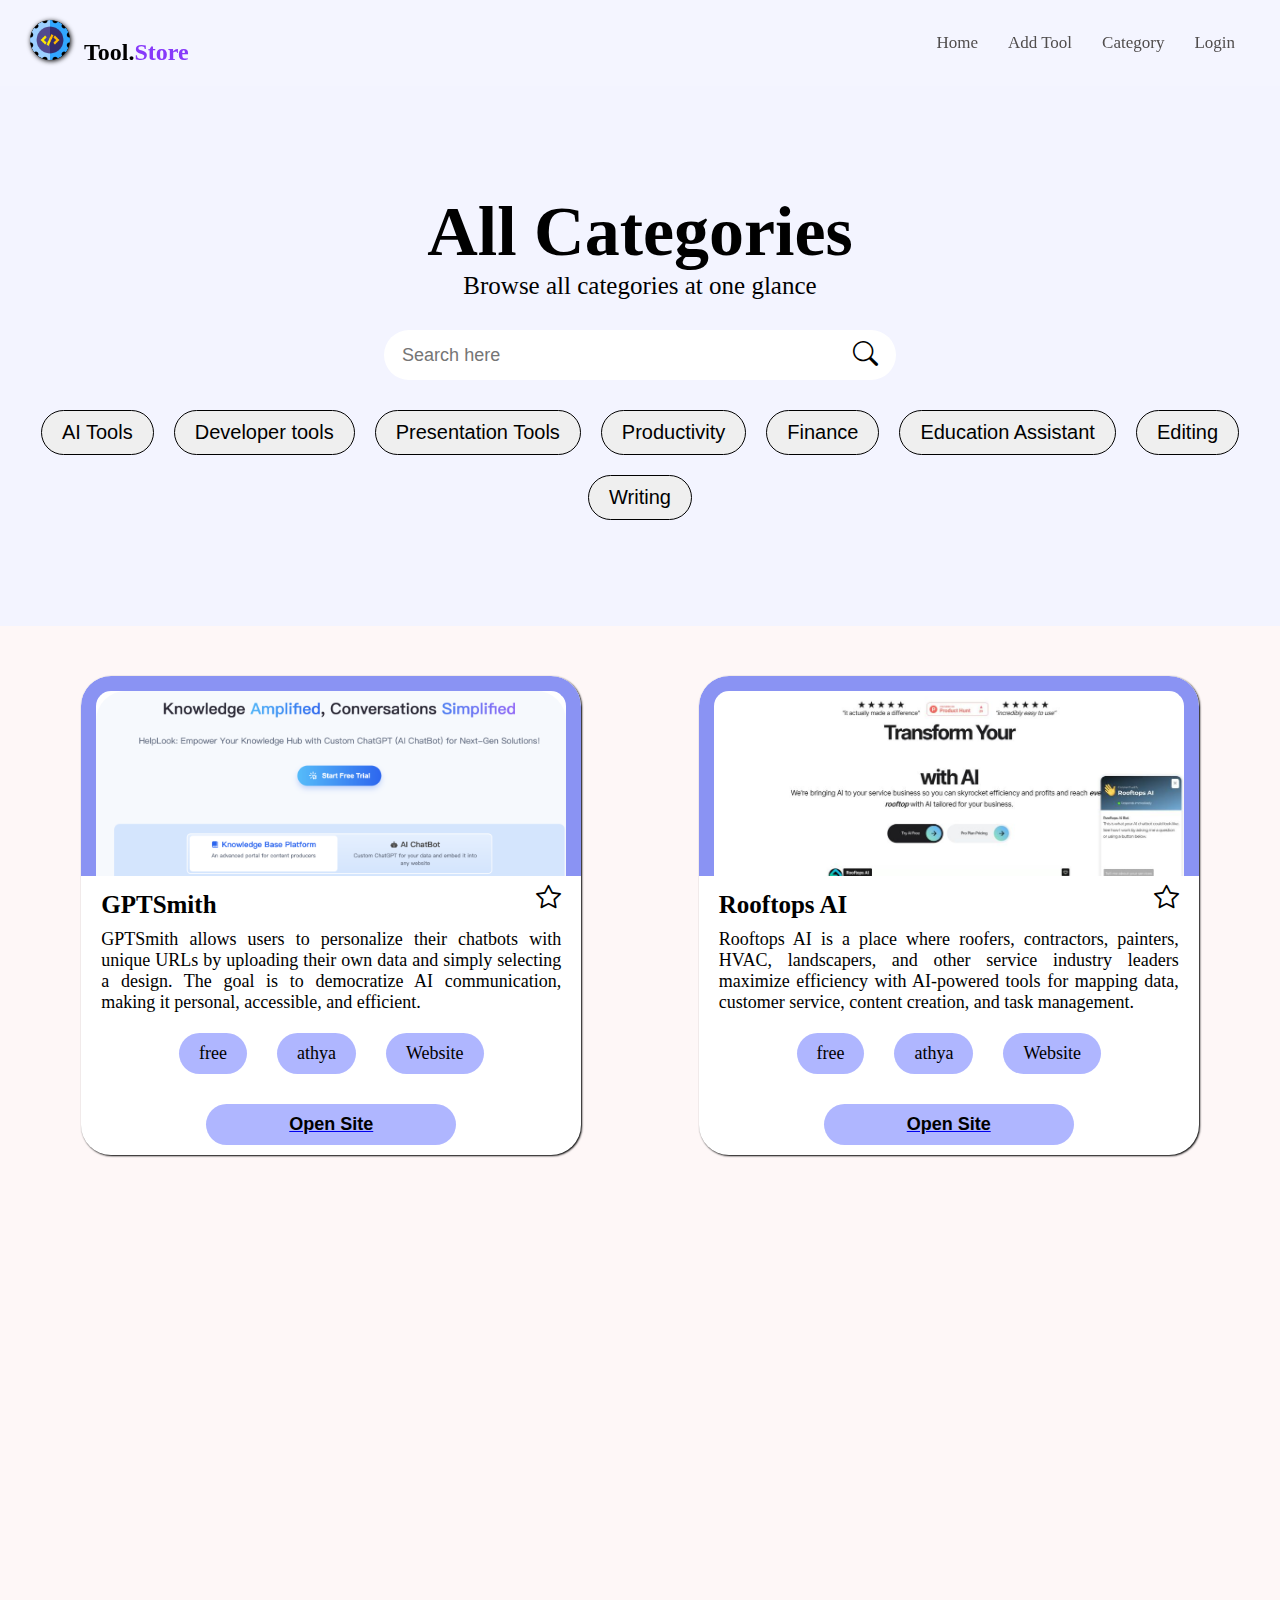
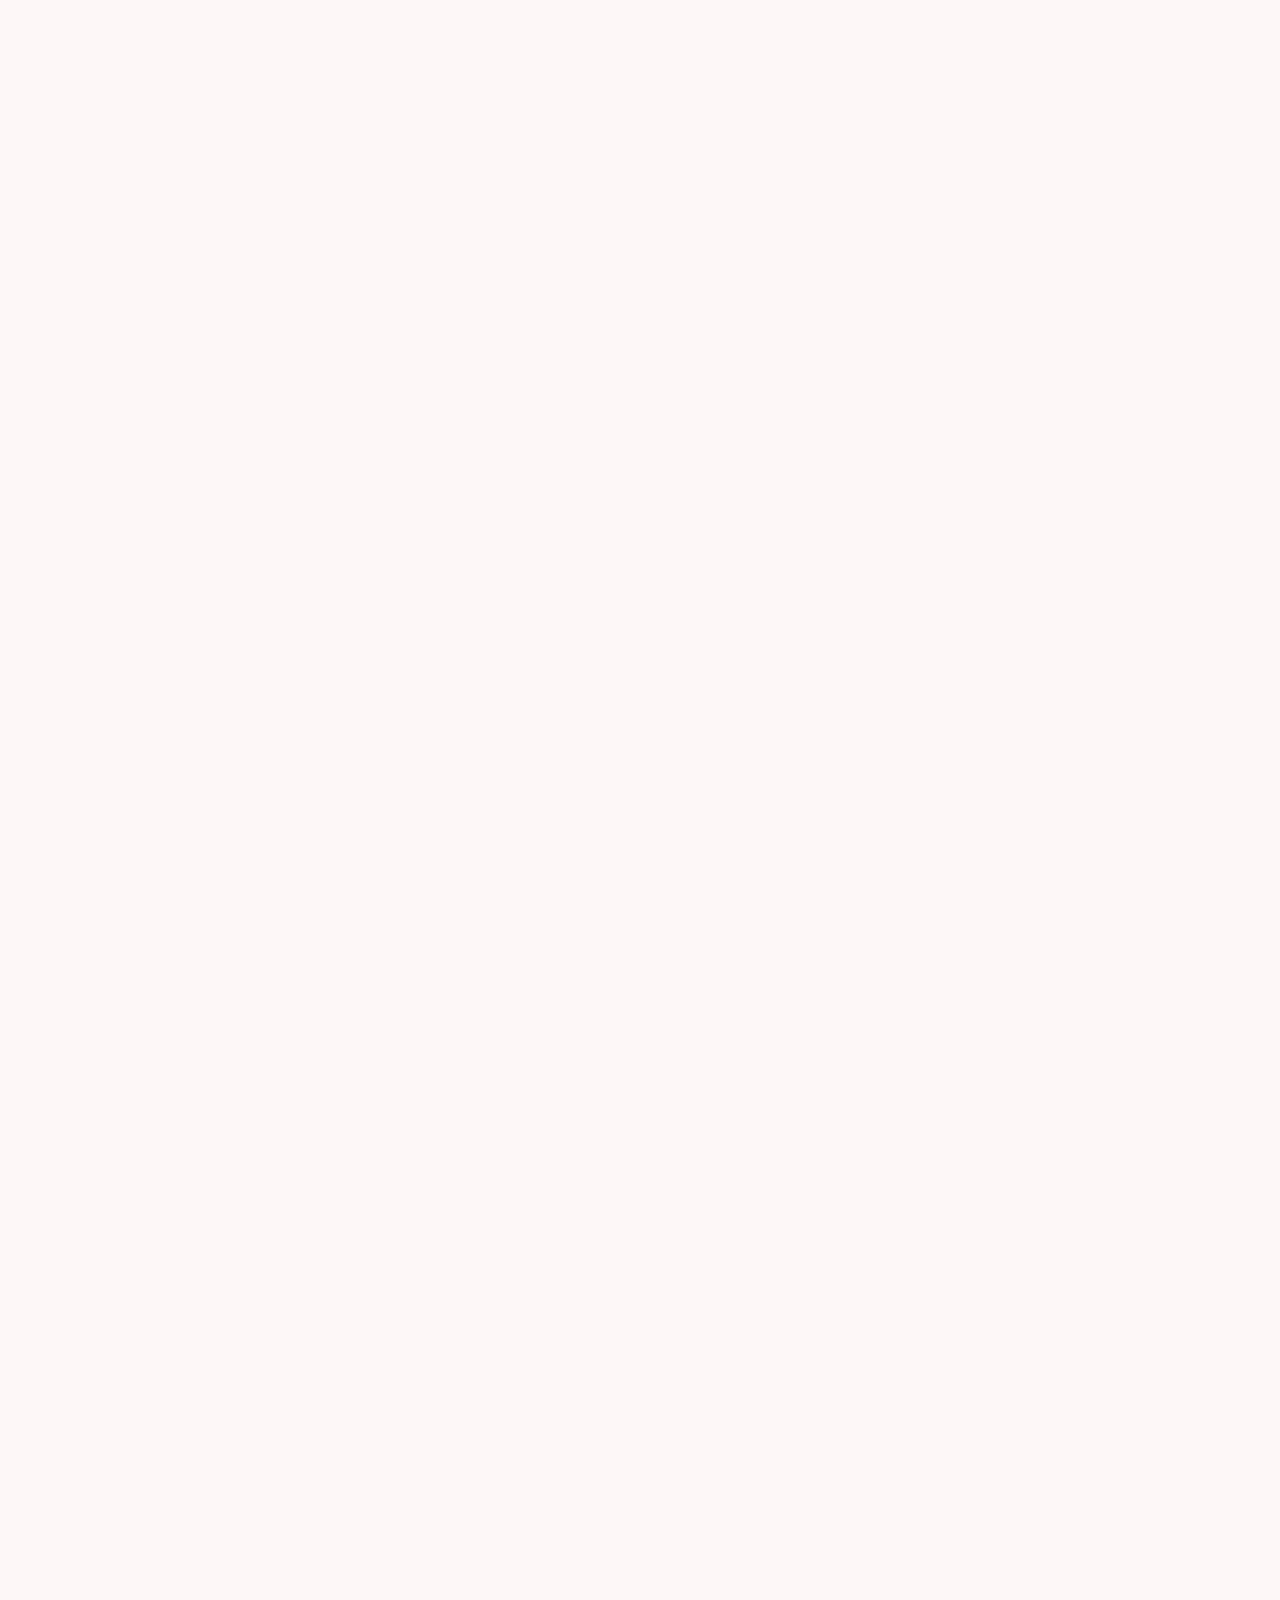
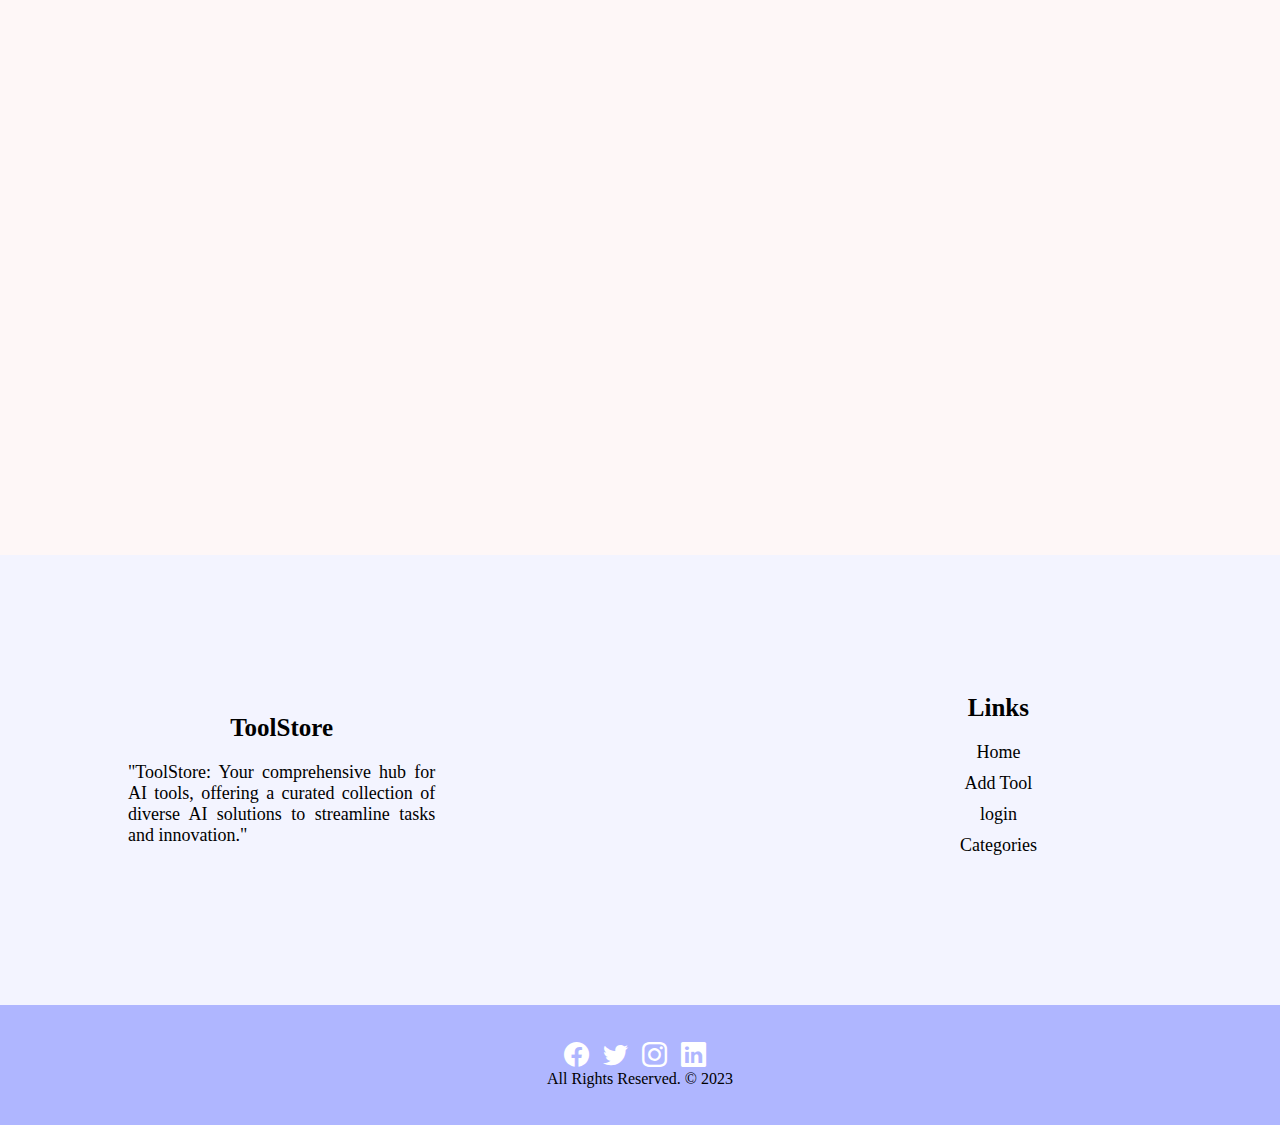
==== commit bc4be34e: "tools added" ====
--- a/category.html
+++ b/category.html
@@ -14,6 +14,7 @@
     <link rel="stylesheet" href="./css/hero.css">
     <link rel="stylesheet" href="./css/tools.css">
     <link rel="stylesheet" href="./css/footer.css">
+    <link rel="stylesheet" href="./css/style.css">
     <link rel="shortcut icon" href="./img/software-development.png" type="image/x-icon">
     <title>Tool Store</title>
 </head>
@@ -29,9 +30,9 @@
             <label for="menu-toggle" class="menu-icon">&#9776;</label>
             <ul class="menu">
                 <li><a href="./index.html">Home</a></li>
-                <li><a href="#">Add Tool</a></li>
+                <li><a href="./pages/AddTool.html">Add Tool</a></li>
                 <li><a href="#">Category</a></li>
-                <li><a href="#">Login</a></li>
+                <li><a href="./pages/login.html">Login</a></li>
             </ul>
         </nav>
     </header>
@@ -48,16 +49,14 @@
 
         <div class="categories-menu">
             <button class="category-btn" data-category="AI Tools">AI Tools</button>
-            <button class="category-btn" data-category="athya">athya</button>
+            <button class="category-btn" data-category="athya">Developer tools</button>
             <!-- Add more buttons for other categories -->
-            <button class="category-btn" data-category="All">All Categories</button>
-            <button class="category-btn" data-category="All">All Categories</button>
-            <button class="category-btn" data-category="All">All Categories</button>
-            <button class="category-btn" data-category="All">All Categories</button>
-            <button class="category-btn" data-category="All">All Categories</button>
-            <button class="category-btn" data-category="All">All Categories</button>
-            <button class="category-btn" data-category="All">All Categories</button>
-            <button class="category-btn" data-category="All">All Categories</button>
+            <button class="category-btn" data-category="All">Presentation Tools</button>
+            <button class="category-btn" data-category="All">Productivity</button>
+            <button class="category-btn" data-category="All">Finance</button>
+            <button class="category-btn" data-category="All">Education Assistant</button>
+            <button class="category-btn" data-category="All">Editing</button>
+            <button class="category-btn" data-category="All">Writing</button>
         </div>
     </div>
 
@@ -65,353 +64,64 @@
 
     <div class="tools">
         <div class="tool" data-category="AI Tools">
-            <div class="img">
+            <div id="01" class="img">
 
                 <img src="./img/tool1.png" alt="">
             </div>
             <div class="head-star">
-                <h3>HelpLook</h3>
+                <h3>GPTSmith</h3>
                 <i class="bi bi-star"></i>
             </div>
-            <p>Lorem ipsum dolor, sit amet consectetur adipisicing elit. At cumque in, non unde delectus quia a enim
-                nemo minima, tenetur, officia illum vero nostrum quis accusamus. Inventore modi eos, dicta minima
-                facere
-                quod repellendus rerum.</p>
+            <p>GPTSmith allows users to personalize their chatbots with unique URLs by uploading their own data and
+                simply selecting a design. The goal is to democratize AI communication, making it personal, accessible,
+                and efficient.</p>
 
             <div class="category">
                 <a href="">free</a>
                 <a href="" id="athya">athya</a>
                 <a href="">Website</a>
             </div>
-
-            <button>Open Site</button>
+            <a href="https://gptsmith.app/" target="_blank">
+                <button onclick="">Open Site</button></a>
         </div>
         <div class="tool" data-category="AI Tools">
-            <div class="img">
+            <div id="02" class="img">
 
-                <img src="./img/tool1.png" alt="">
+                <img src="./img/tool7.jpg" alt="">
             </div>
             <div class="head-star">
-                <h3>HelpLook</h3>
+                <h3>Rooftops AI</h3>
                 <i class="bi bi-star"></i>
             </div>
-            <p>Lorem ipsum dolor, sit amet consectetur adipisicing elit. At cumque in, non unde delectus quia a enim
-                nemo minima, tenetur, officia illum vero nostrum quis accusamus. Inventore modi eos, dicta minima
-                facere
-                quod repellendus rerum.</p>
+            <p>Rooftops AI is a place where roofers, contractors, painters, HVAC, landscapers, and other service
+                industry leaders maximize efficiency with AI-powered tools for mapping data, customer service, content
+                creation, and task management.</p>
 
             <div class="category">
                 <a href="">free</a>
                 <a href="" id="athya">athya</a>
                 <a href="">Website</a>
             </div>
-
-            <button>Open Site</button>
+            <a href="https://www.rooftops.ai/" target="_blank">
+                <button onclick="">Open Site</button></a>
         </div>
-        <div class="tool" data-category="AI Tools">
-            <div class="img">
-
-                <img src="./img/tool1.png" alt="">
-            </div>
-            <div class="head-star">
-                <h3>HelpLook</h3>
-                <i class="bi bi-star"></i>
-            </div>
-            <p>Lorem ipsum dolor, sit amet consectetur adipisicing elit. At cumque in, non unde delectus quia a enim
-                nemo minima, tenetur, officia illum vero nostrum quis accusamus. Inventore modi eos, dicta minima
-                facere
-                quod repellendus rerum.</p>
-
-            <div class="category">
-                <a href="">free</a>
-                <a href="" id="athya">athya</a>
-                <a href="">Website</a>
-            </div>
-
-            <button>Open Site</button>
-        </div>
-        <div class="tool" data-category="AI Tools">
-            <div class="img">
-
-                <img src="./img/tool1.png" alt="">
-            </div>
-            <div class="head-star">
-                <h3>HelpLook</h3>
-                <i class="bi bi-star"></i>
-            </div>
-            <p>Lorem ipsum dolor, sit amet consectetur adipisicing elit. At cumque in, non unde delectus quia a enim
-                nemo minima, tenetur, officia illum vero nostrum quis accusamus. Inventore modi eos, dicta minima
-                facere
-                quod repellendus rerum.</p>
-
-            <div class="category">
-                <a href="">free</a>
-                <a href="" id="athya">athya</a>
-                <a href="">Website</a>
-            </div>
-
-            <button>Open Site</button>
-        </div>
-        <div class="tool" data-category="AI Tools">
-            <div class="img">
-
-                <img src="./img/tool1.png" alt="">
-            </div>
-            <div class="head-star">
-                <h3>HelpLook</h3>
-                <i class="bi bi-star"></i>
-            </div>
-            <p>Lorem ipsum dolor, sit amet consectetur adipisicing elit. At cumque in, non unde delectus quia a enim
-                nemo minima, tenetur, officia illum vero nostrum quis accusamus. Inventore modi eos, dicta minima
-                facere
-                quod repellendus rerum.</p>
-
-            <div class="category">
-                <a href="">free</a>
-                <a href="" id="athya">athya</a>
-                <a href="">Website</a>
-            </div>
-
-            <button>Open Site</button>
-        </div>
-        <div class="tool" data-category="AI Tools">
-            <div class="img">
-
-                <img src="./img/tool1.png" alt="">
-            </div>
-            <div class="head-star">
-                <h3>HelpLook</h3>
-                <i class="bi bi-star"></i>
-            </div>
-            <p>Lorem ipsum dolor, sit amet consectetur adipisicing elit. At cumque in, non unde delectus quia a enim
-                nemo minima, tenetur, officia illum vero nostrum quis accusamus. Inventore modi eos, dicta minima
-                facere
-                quod repellendus rerum.</p>
-
-            <div class="category">
-                <a href="">free</a>
-                <a href="" id="athya">athya</a>
-                <a href="">Website</a>
-            </div>
-
-            <button>Open Site</button>
-        </div>
-        <div class="tool" data-category="AI Tools">
-            <div class="img">
-
-                <img src="./img/tool1.png" alt="">
-            </div>
-            <div class="head-star">
-                <h3>HelpLook</h3>
-                <i class="bi bi-star"></i>
-            </div>
-            <p>Lorem ipsum dolor, sit amet consectetur adipisicing elit. At cumque in, non unde delectus quia a enim
-                nemo minima, tenetur, officia illum vero nostrum quis accusamus. Inventore modi eos, dicta minima
-                facere
-                quod repellendus rerum.</p>
-
-            <div class="category">
-                <a href="">free</a>
-                <a href="" id="athya">athya</a>
-                <a href="">Website</a>
-            </div>
-
-            <button>Open Site</button>
-        </div>
-        <div class="tool" data-category="athya">
-            <div class="img">
-
-                <img src="./img/tool1.png" alt="">
-            </div>
-            <div class="head-star">
-                <h3>HelpLook</h3>
-                <i class="bi bi-star"></i>
-            </div>
-            <p>Lorem ipsum dolor, sit amet consectetur adipisicing elit. At cumque in, non unde delectus quia a enim
-                nemo minima, tenetur, officia illum vero nostrum quis accusamus. Inventore modi eos, dicta minima
-                facere
-                quod repellendus rerum.</p>
-
-            <div class="category">
-                <a href="">free</a>
-                <a href="" id="athya">athya</a>
-                <a href="">Website</a>
-            </div>
-
-            <button>Open Site</button>
-        </div>
-        <div class="tool" data-category="athya">
-            <div class="img">
-
-                <img src="./img/tool1.png" alt="">
-            </div>
-            <div class="head-star">
-                <h3>HelpLook</h3>
-                <i class="bi bi-star"></i>
-            </div>
-            <p>Lorem ipsum dolor, sit amet consectetur adipisicing elit. At cumque in, non unde delectus quia a enim
-                nemo minima, tenetur, officia illum vero nostrum quis accusamus. Inventore modi eos, dicta minima
-                facere
-                quod repellendus rerum.</p>
-
-            <div class="category">
-                <a href="">free</a>
-                <a href="" id="athya">athya</a>
-                <a href="">Website</a>
-            </div>
-
-            <button>Open Site</button>
-        </div>
-        <div class="tool" data-category="athya">
-            <div class="img">
-
-                <img src="./img/tool1.png" alt="">
-            </div>
-            <div class="head-star">
-                <h3>HelpLook</h3>
-                <i class="bi bi-star"></i>
-            </div>
-            <p>Lorem ipsum dolor, sit amet consectetur adipisicing elit. At cumque in, non unde delectus quia a enim
-                nemo minima, tenetur, officia illum vero nostrum quis accusamus. Inventore modi eos, dicta minima
-                facere
-                quod repellendus rerum.</p>
-
-            <div class="category">
-                <a href="">free</a>
-                <a href="" id="athya">athya</a>
-                <a href="">Website</a>
-            </div>
-
-            <button>Open Site</button>
-        </div>
-        <div class="tool" data-category="athya">
-            <div class="img">
-
-                <img src="./img/tool1.png" alt="">
-            </div>
-            <div class="head-star">
-                <h3>HelpLook</h3>
-                <i class="bi bi-star"></i>
-            </div>
-            <p>Lorem ipsum dolor, sit amet consectetur adipisicing elit. At cumque in, non unde delectus quia a enim
-                nemo minima, tenetur, officia illum vero nostrum quis accusamus. Inventore modi eos, dicta minima
-                facere
-                quod repellendus rerum.</p>
-
-            <div class="category">
-                <a href="">free</a>
-                <a href="" id="athya">athya</a>
-                <a href="">Website</a>
-            </div>
-
-            <button>Open Site</button>
-        </div>
-        <div class="tool" data-category="athya">
-            <div class="img">
-
-                <img src="./img/tool1.png" alt="">
-            </div>
-            <div class="head-star">
-                <h3>HelpLook</h3>
-                <i class="bi bi-star"></i>
-            </div>
-            <p>Lorem ipsum dolor, sit amet consectetur adipisicing elit. At cumque in, non unde delectus quia a enim
-                nemo minima, tenetur, officia illum vero nostrum quis accusamus. Inventore modi eos, dicta minima
-                facere
-                quod repellendus rerum.</p>
-
-            <div class="category">
-                <a href="">free</a>
-                <a href="" id="athya">athya</a>
-                <a href="">Website</a>
-            </div>
-
-            <button>Open Site</button>
-        </div>
-        <div class="tool" data-category="athya">
-            <div class="img">
-
-                <img src="./img/tool1.png" alt="">
-            </div>
-            <div class="head-star">
-                <h3>HelpLook</h3>
-                <i class="bi bi-star"></i>
-            </div>
-            <p>Lorem ipsum dolor, sit amet consectetur adipisicing elit. At cumque in, non unde delectus quia a enim
-                nemo minima, tenetur, officia illum vero nostrum quis accusamus. Inventore modi eos, dicta minima
-                facere
-                quod repellendus rerum.</p>
-
-            <div class="category">
-                <a href="">free</a>
-                <a href="" id="athya">athya</a>
-                <a href="">Website</a>
-            </div>
-
-            <button>Open Site</button>
-        </div>
-        <div class="tool" data-category="athya">
-            <div class="img">
-
-                <img src="./img/tool1.png" alt="">
-            </div>
-            <div class="head-star">
-                <h3>HelpLook</h3>
-                <i class="bi bi-star"></i>
-            </div>
-            <p>Lorem ipsum dolor, sit amet consectetur adipisicing elit. At cumque in, non unde delectus quia a enim
-                nemo minima, tenetur, officia illum vero nostrum quis accusamus. Inventore modi eos, dicta minima
-                facere
-                quod repellendus rerum.</p>
-
-            <div class="category">
-                <a href="">free</a>
-                <a href="" id="athya">athya</a>
-                <a href="">Website</a>
-            </div>
-
-            <button>Open Site</button>
-        </div>
-        <div class="tool" data-category="athya">
-            <div class="img">
-
-                <img src="./img/tool1.png" alt="">
-            </div>
-            <div class="head-star">
-                <h3>HelpLook</h3>
-                <i class="bi bi-star"></i>
-            </div>
-            <p>Lorem ipsum dolor, sit amet consectetur adipisicing elit. At cumque in, non unde delectus quia a enim
-                nemo minima, tenetur, officia illum vero nostrum quis accusamus. Inventore modi eos, dicta minima
-                facere
-                quod repellendus rerum.</p>
-
-            <div class="category">
-                <a href="">free</a>
-                <a href="" id="athya">athya</a>
-                <a href="">Website</a>
-            </div>
-
-            <button>Open Site</button>
-        </div>
-       
     </div>
-
 
 
     <footer>
         <div class="footer">
             <div class="info">
                 <h3>ToolStore</h3>
-                <p>Lorem ipsum dolor sit amet consectetur adipisicing elit. Quisquam, voluptatum.</p>
+                <p>"ToolStore: Your comprehensive hub for AI tools, offering a curated collection of diverse AI
+                    solutions to streamline tasks and innovation."</p>
             </div>
 
             <div class="links">
                 <h3>Links</h3>
-                <a href="">Home</a>
-                <a href="">About</a>
-                <a href="">Contact</a>
-                <a href="">Tools</a>
+                <a href="#">Home</a>
+                <a href="#">Add Tool</a>
+                <a href="#">login</a>
+                <a href="#">Categories</a>
 
             </div>
         </div>
--- a/css/style.css
+++ b/css/style.css
@@ -0,0 +1,5 @@
+*{
+    margin: 0;
+    padding: 0;
+    box-sizing: border-box;
+}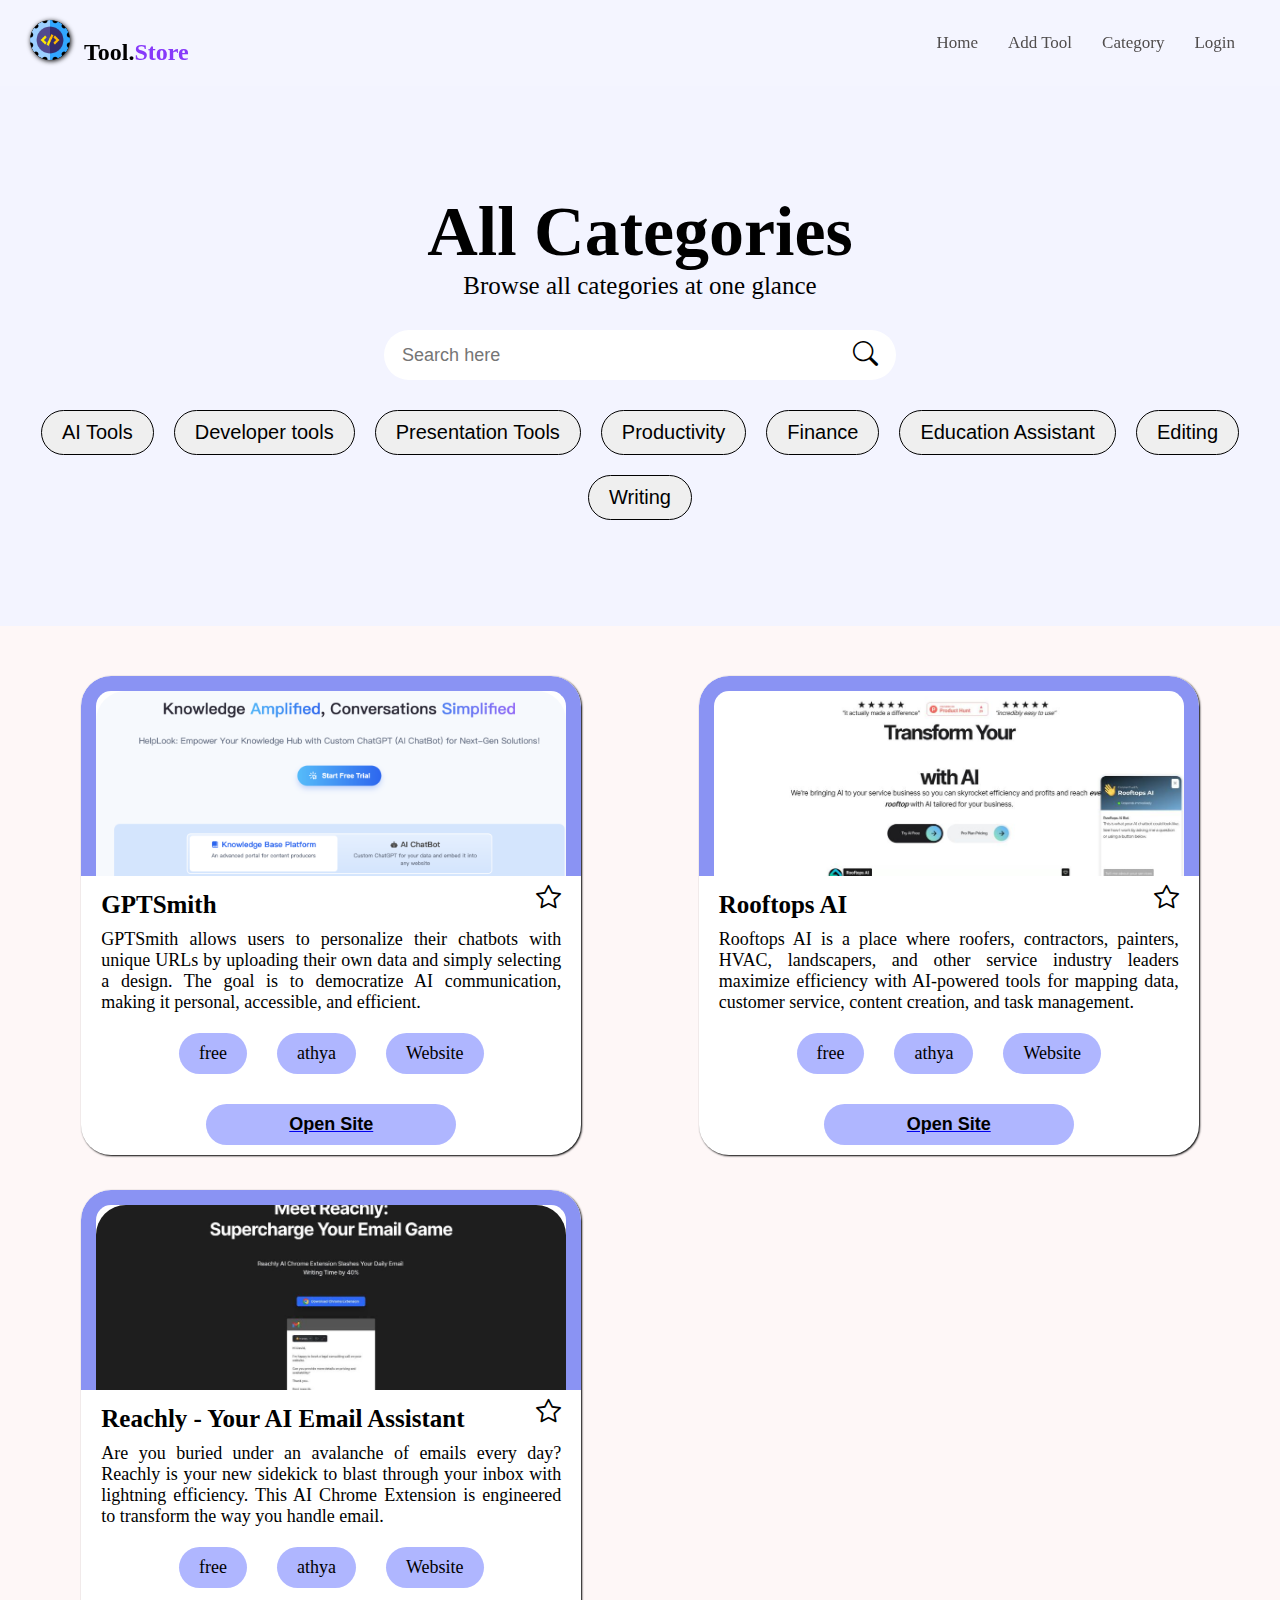
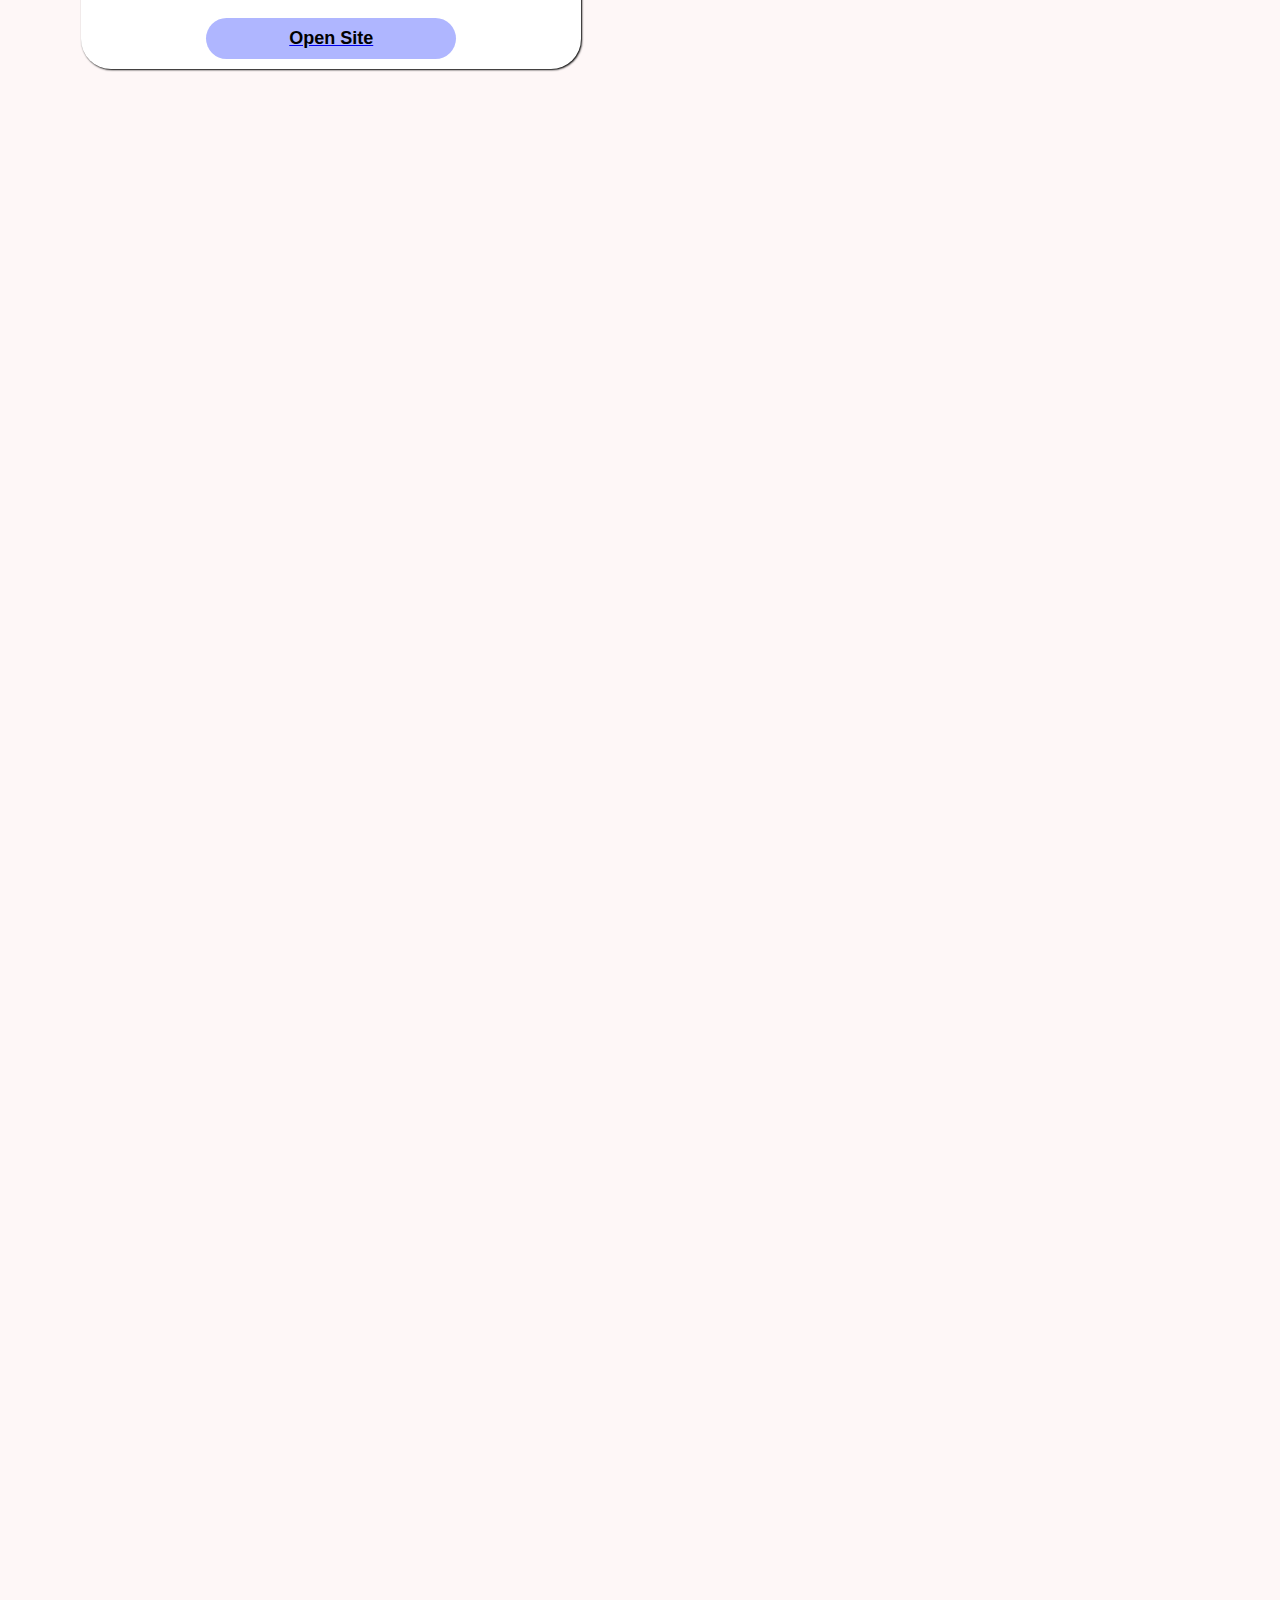
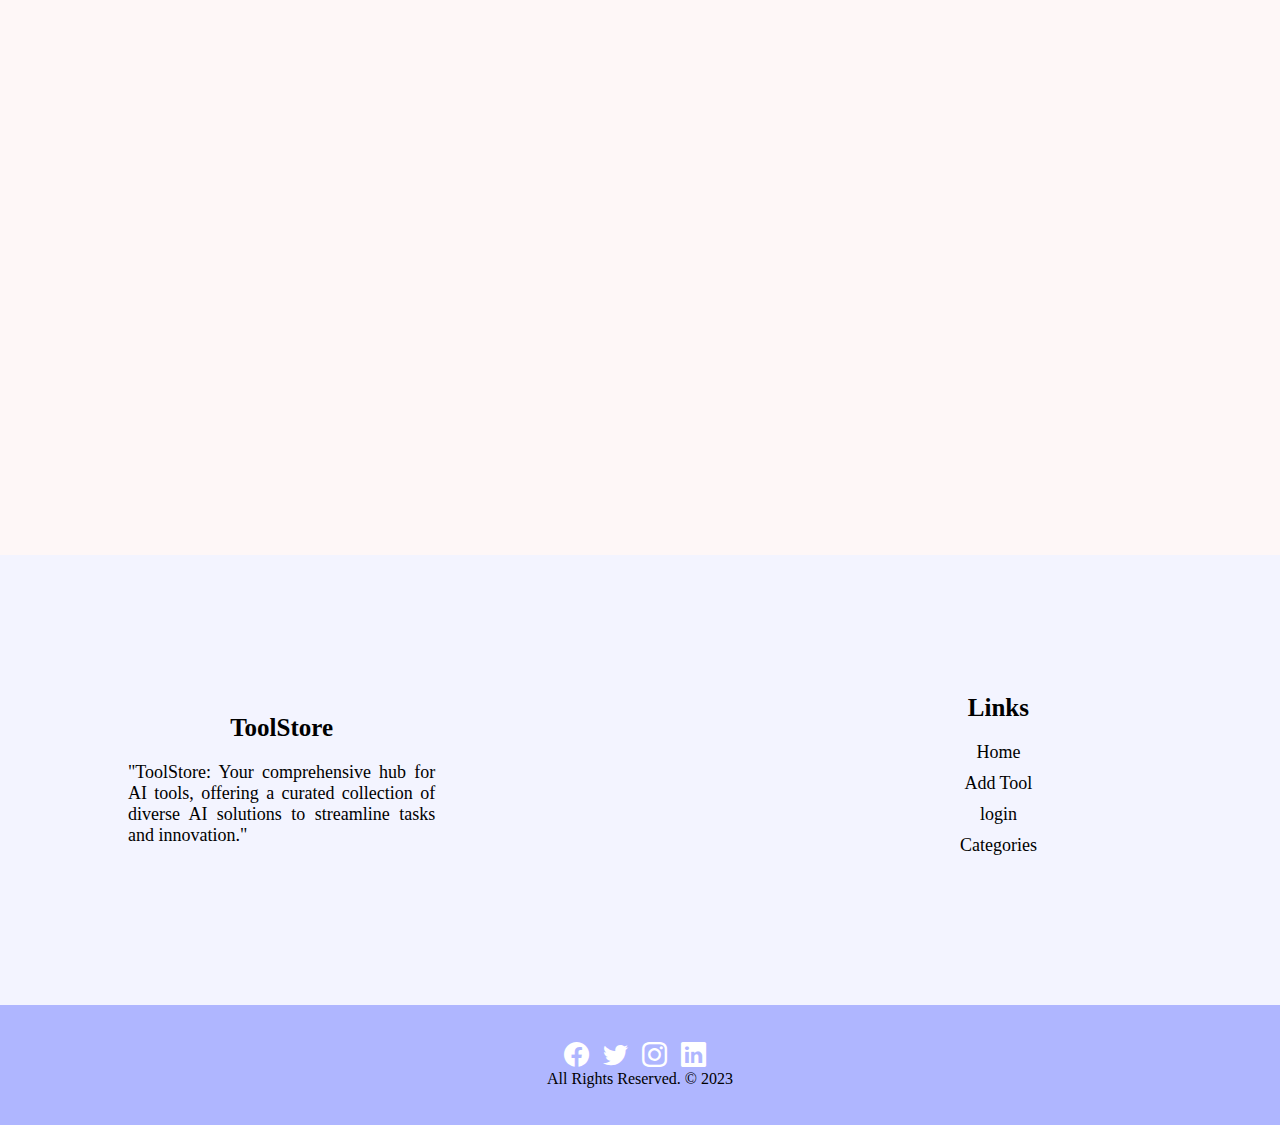
==== commit 99eabecd: "cate mod" ====
--- a/category.html
+++ b/category.html
@@ -105,6 +105,27 @@
             <a href="https://www.rooftops.ai/" target="_blank">
                 <button onclick="">Open Site</button></a>
         </div>
+        <div class="tool" data-category="Productivity">
+            <div id="03" class="img">
+
+                <img src="./img/tool4.jpg" alt="">
+            </div>
+            <div class="head-star">
+                <h3>Reachly - Your AI Email Assistant</h3>
+                <i class="bi bi-star"></i>
+            </div>
+            <p>Are you buried under an avalanche of emails every day? Reachly is your new sidekick to blast through your
+                inbox with lightning efficiency. This AI Chrome Extension is engineered to transform the way you handle
+                email.</p>
+
+            <div class="category">
+                <a href="">free</a>
+                <a href="" id="ALL">athya</a>
+                <a href="">Website</a>
+            </div>
+            <a href="https://meetreachly.com/" target="_blank">
+                <button onclick="">Open Site</button></a>
+        </div>
     </div>
 
 
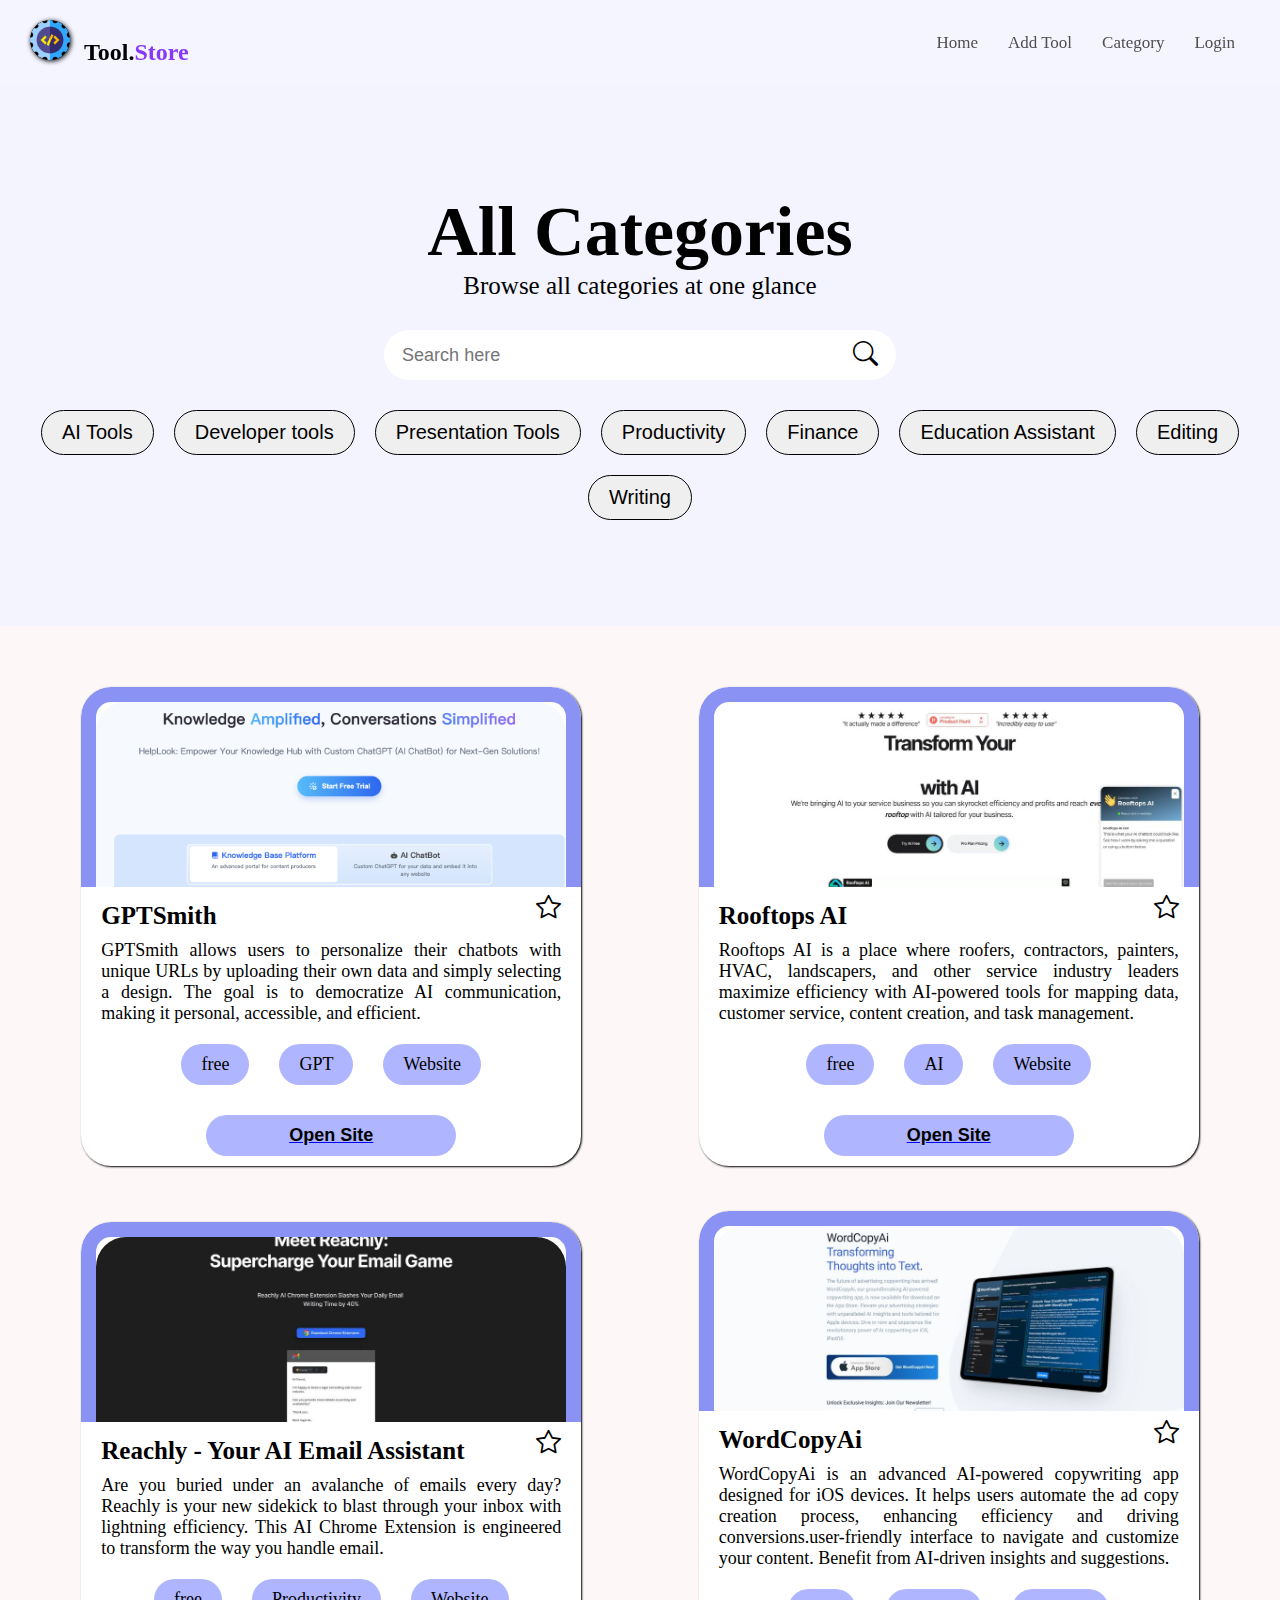
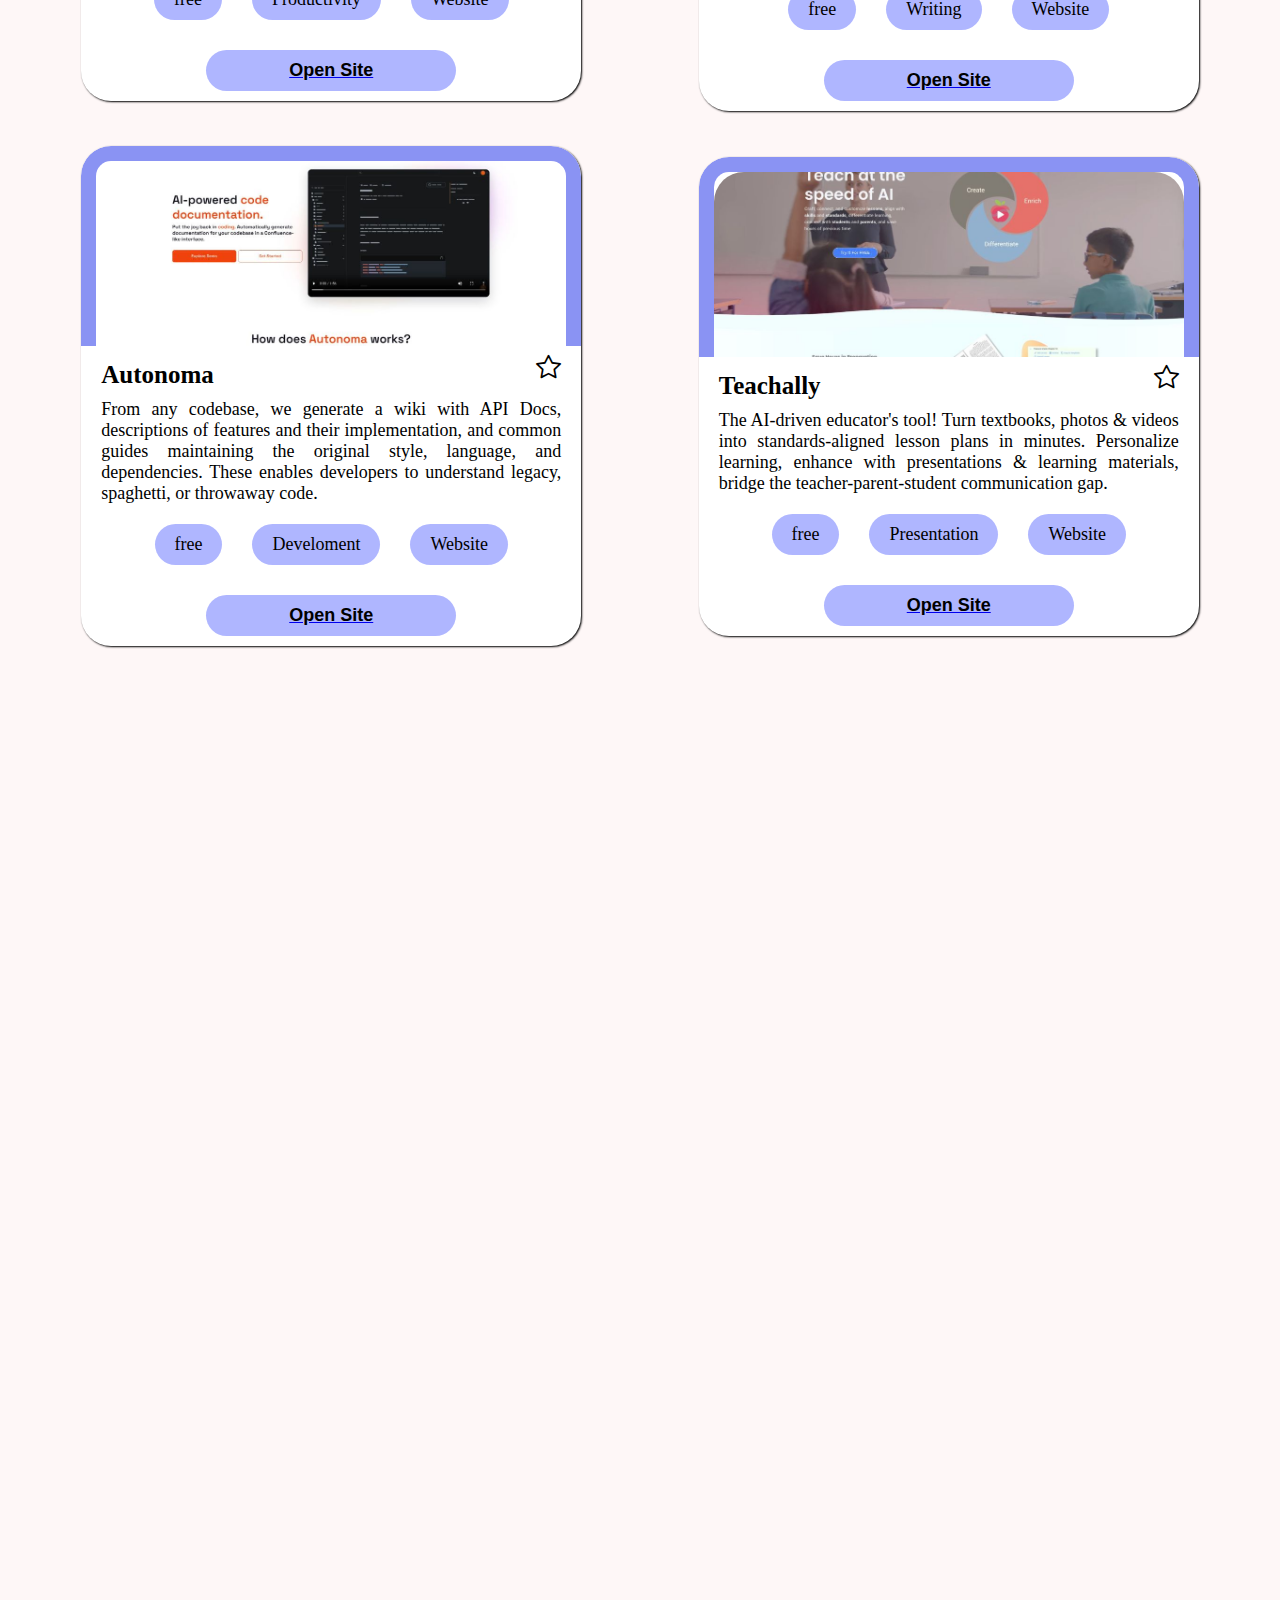
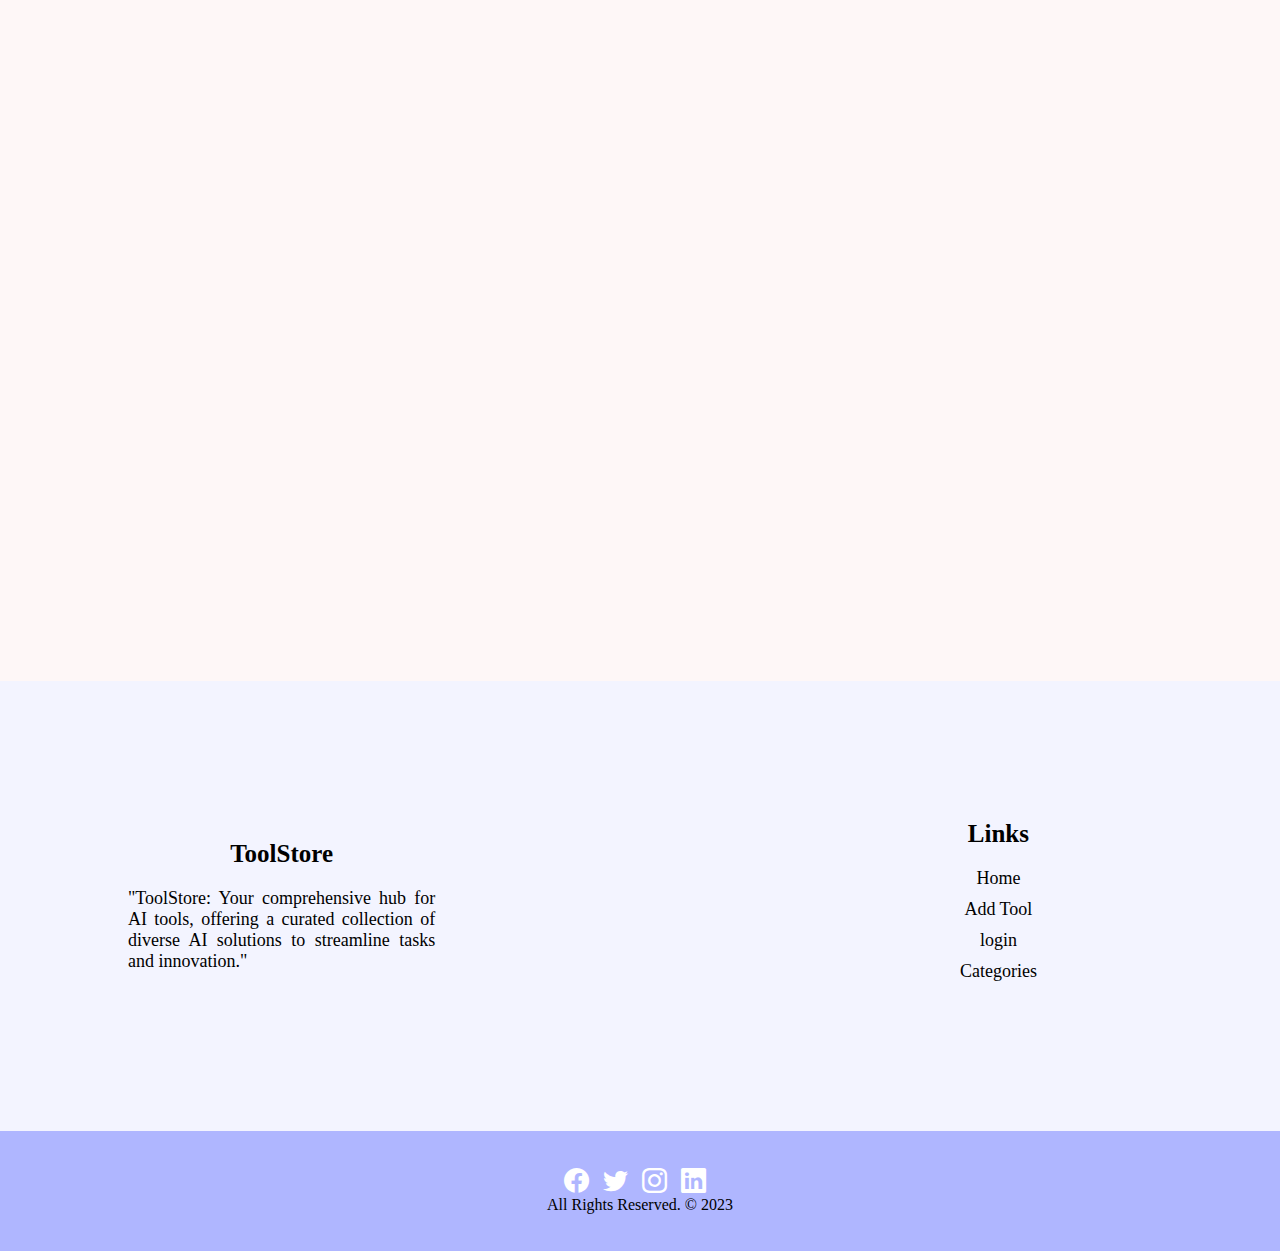
==== commit 9ebe7773: "categories modified" ====
--- a/category.html
+++ b/category.html
@@ -51,12 +51,12 @@
             <button class="category-btn" data-category="AI Tools">AI Tools</button>
             <button class="category-btn" data-category="athya">Developer tools</button>
             <!-- Add more buttons for other categories -->
-            <button class="category-btn" data-category="All">Presentation Tools</button>
-            <button class="category-btn" data-category="All">Productivity</button>
-            <button class="category-btn" data-category="All">Finance</button>
-            <button class="category-btn" data-category="All">Education Assistant</button>
-            <button class="category-btn" data-category="All">Editing</button>
-            <button class="category-btn" data-category="All">Writing</button>
+            <button class="category-btn" data-category="Presentation">Presentation Tools</button>
+            <button class="category-btn" data-category="Productivity">Productivity</button>
+            <button class="category-btn" data-category="Finance">Finance</button>
+            <button class="category-btn" data-category="Edu">Education Assistant</button>
+            <button class="category-btn" data-category="Editing">Editing</button>
+            <button class="category-btn" data-category="Writing">Writing</button>
         </div>
     </div>
 
@@ -78,7 +78,7 @@
 
             <div class="category">
                 <a href="">free</a>
-                <a href="" id="athya">athya</a>
+                <a href="" id="athya">GPT</a>
                 <a href="">Website</a>
             </div>
             <a href="https://gptsmith.app/" target="_blank">
@@ -99,7 +99,7 @@
 
             <div class="category">
                 <a href="">free</a>
-                <a href="" id="athya">athya</a>
+                <a href="" id="athya">AI</a>
                 <a href="">Website</a>
             </div>
             <a href="https://www.rooftops.ai/" target="_blank">
@@ -120,12 +120,76 @@
 
             <div class="category">
                 <a href="">free</a>
-                <a href="" id="ALL">athya</a>
+                <a href="" id="Productivity">Productivity</a>
                 <a href="">Website</a>
             </div>
             <a href="https://meetreachly.com/" target="_blank">
                 <button onclick="">Open Site</button></a>
         </div>
+        <div class="tool" data-category="Writing">
+            <div id="04" class="img">
+
+                <img src="./img/tool5.jpg" alt="">
+            </div>
+            <div class="head-star">
+                <h3>WordCopyAi</h3>
+                <i class="bi bi-star"></i>
+            </div>
+            <p>WordCopyAi is an advanced AI-powered copywriting app designed for iOS devices. It helps users automate
+                the ad copy creation process, enhancing efficiency and driving conversions.user-friendly
+                interface to navigate and customize your content. Benefit from AI-driven insights and suggestions. </p>
+
+            <div class="category">
+                <a href="">free</a>
+                <a href="" id="Writing">Writing</a>
+                <a href="">Website</a>
+            </div>
+            <a href="https://www.wordcopyai.com/" target="_blank">
+                <button onclick="">Open Site</button></a>
+        </div>
+        <div class="tool" data-category="athya">
+            <div id="05" class="img">
+
+                <img src="./img/tool8.jpg" alt="">
+            </div>
+            <div class="head-star">
+                <h3>Autonoma</h3>
+                <i class="bi bi-star"></i>
+            </div>
+            <p>From any codebase, we generate a wiki with API Docs, descriptions of features and their implementation,
+                and common guides maintaining the original style, language, and dependencies. These enables developers
+                to understand legacy, spaghetti, or throwaway code. </p>
+
+            <div class="category">
+                <a href="">free</a>
+                <a href="" id="athya">Develoment</a>
+                <a href="">Website</a>
+            </div>
+            <a href="https://getautonoma.com/" target="_blank">
+                <button onclick="">Open Site</button></a>
+        </div>
+        <div class="tool" data-category="Presentation">
+            <div id="06" class="img">
+
+                <img src="./img/tool9.jpg" alt="">
+            </div>
+            <div class="head-star">
+                <h3>Teachally</h3>
+                <i class="bi bi-star"></i>
+            </div>
+            <p>The AI-driven educator's tool! Turn textbooks, photos & videos into standards-aligned lesson
+                plans in minutes. Personalize learning, enhance with presentations & learning materials, bridge the
+                teacher-parent-student communication gap. </p>
+
+            <div class="category">
+                <a href="">free</a>
+                <a href="" id="Presentation">Presentation</a>
+                <a href="">Website</a>
+            </div>
+            <a href="https://teachally.com/" target="_blank">
+                <button onclick="">Open Site</button></a>
+        </div>
+
     </div>
 
 
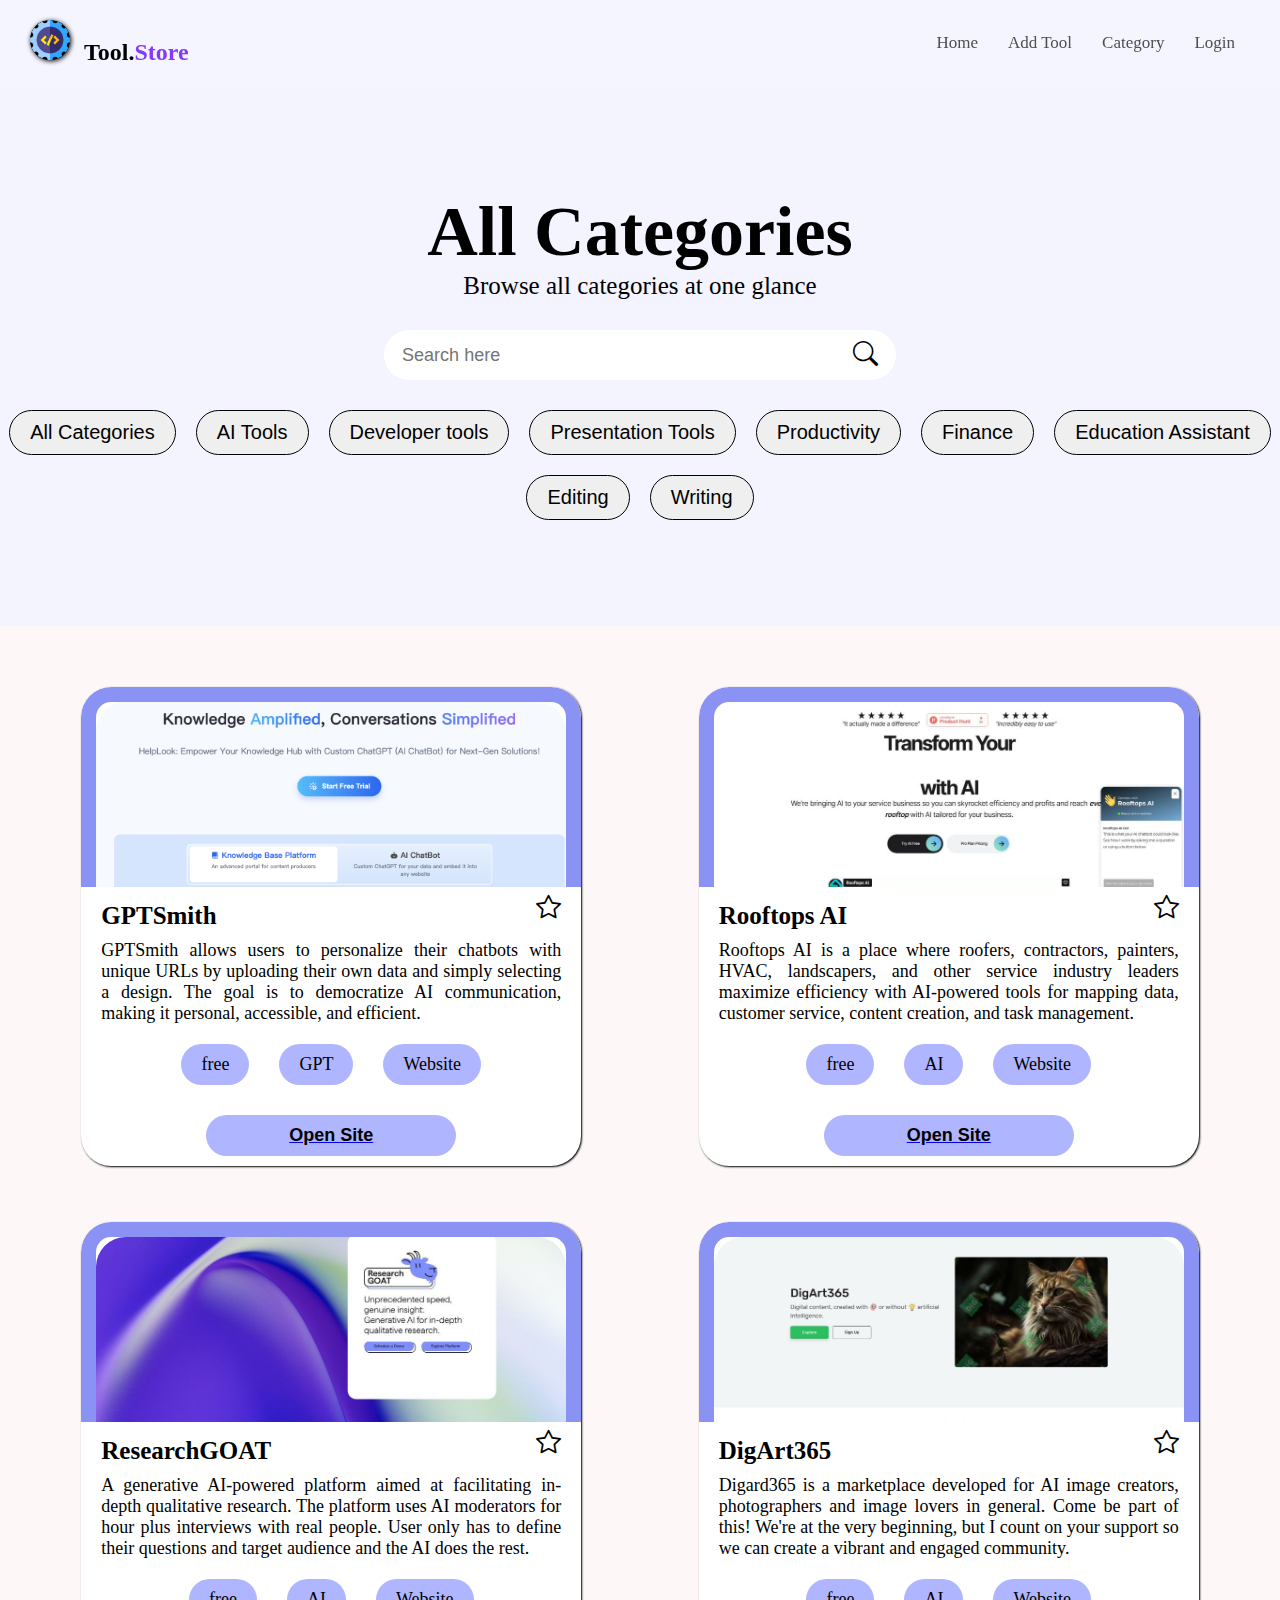
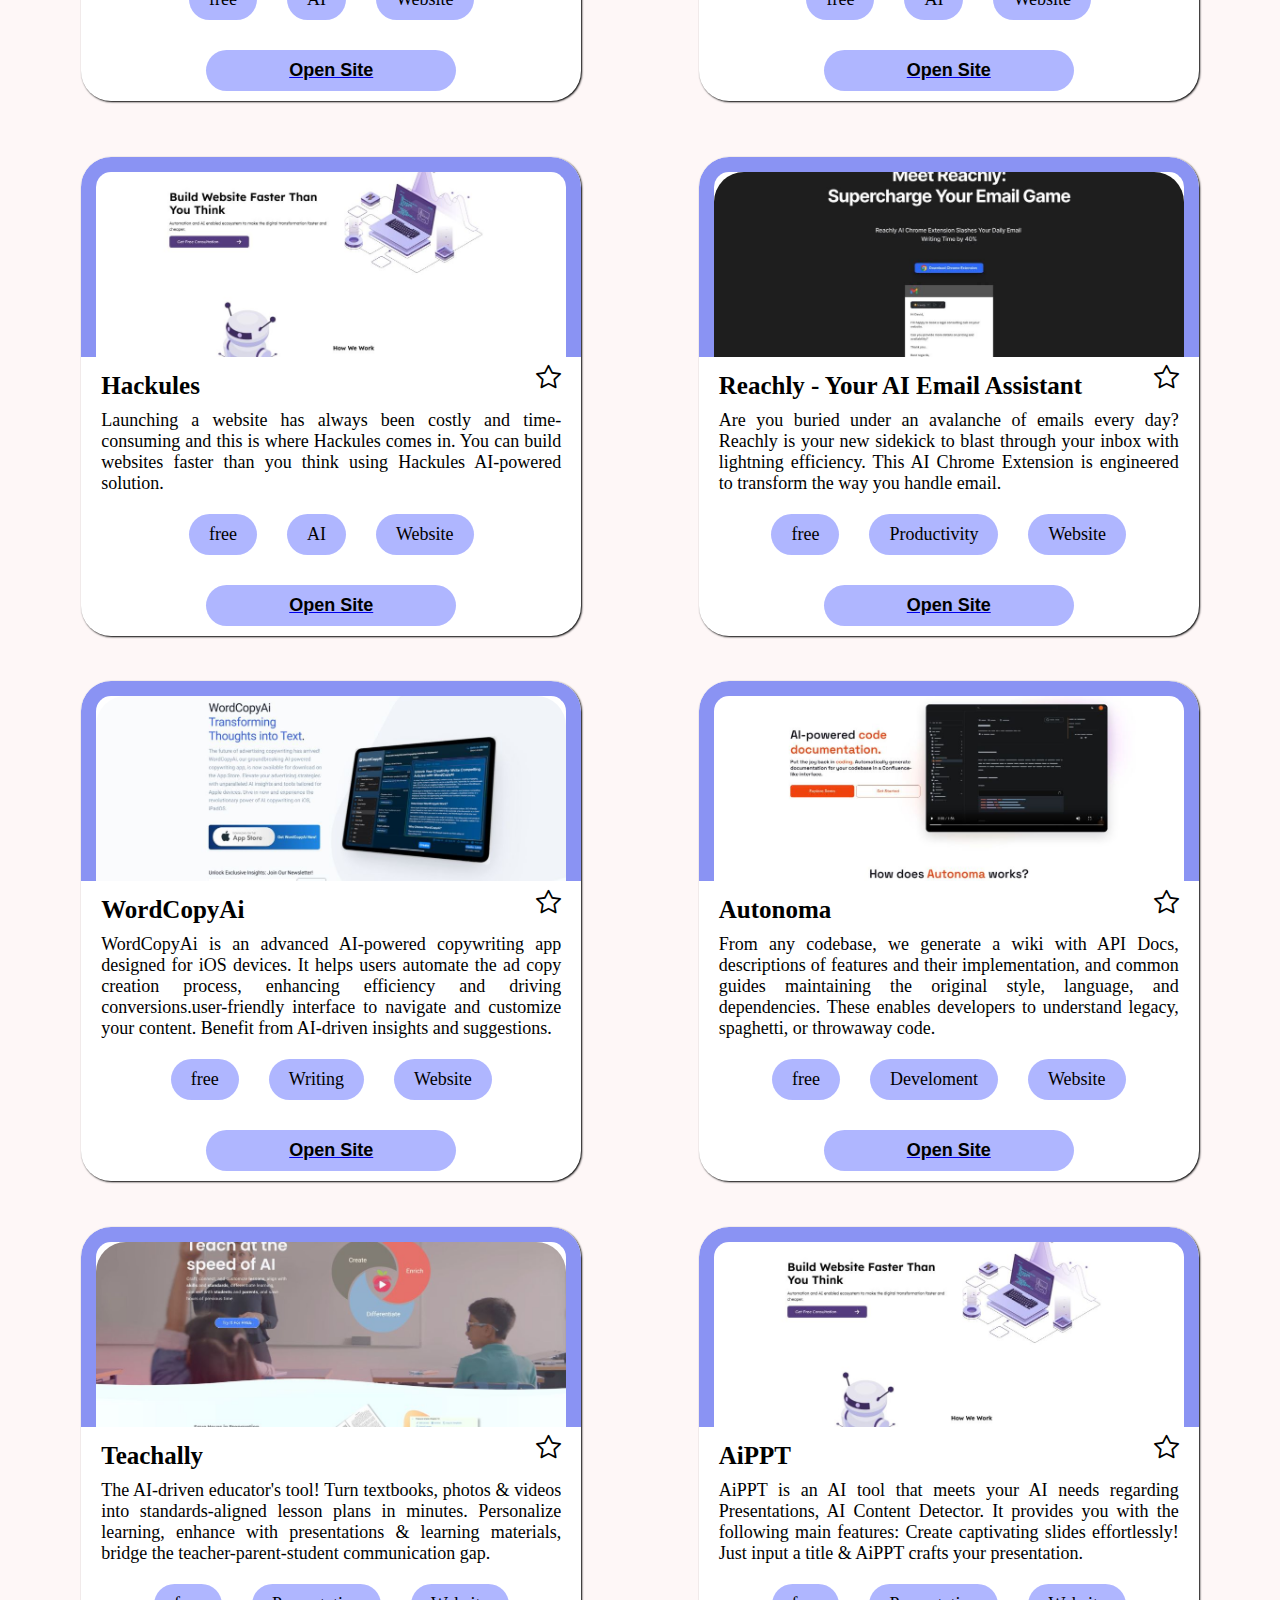
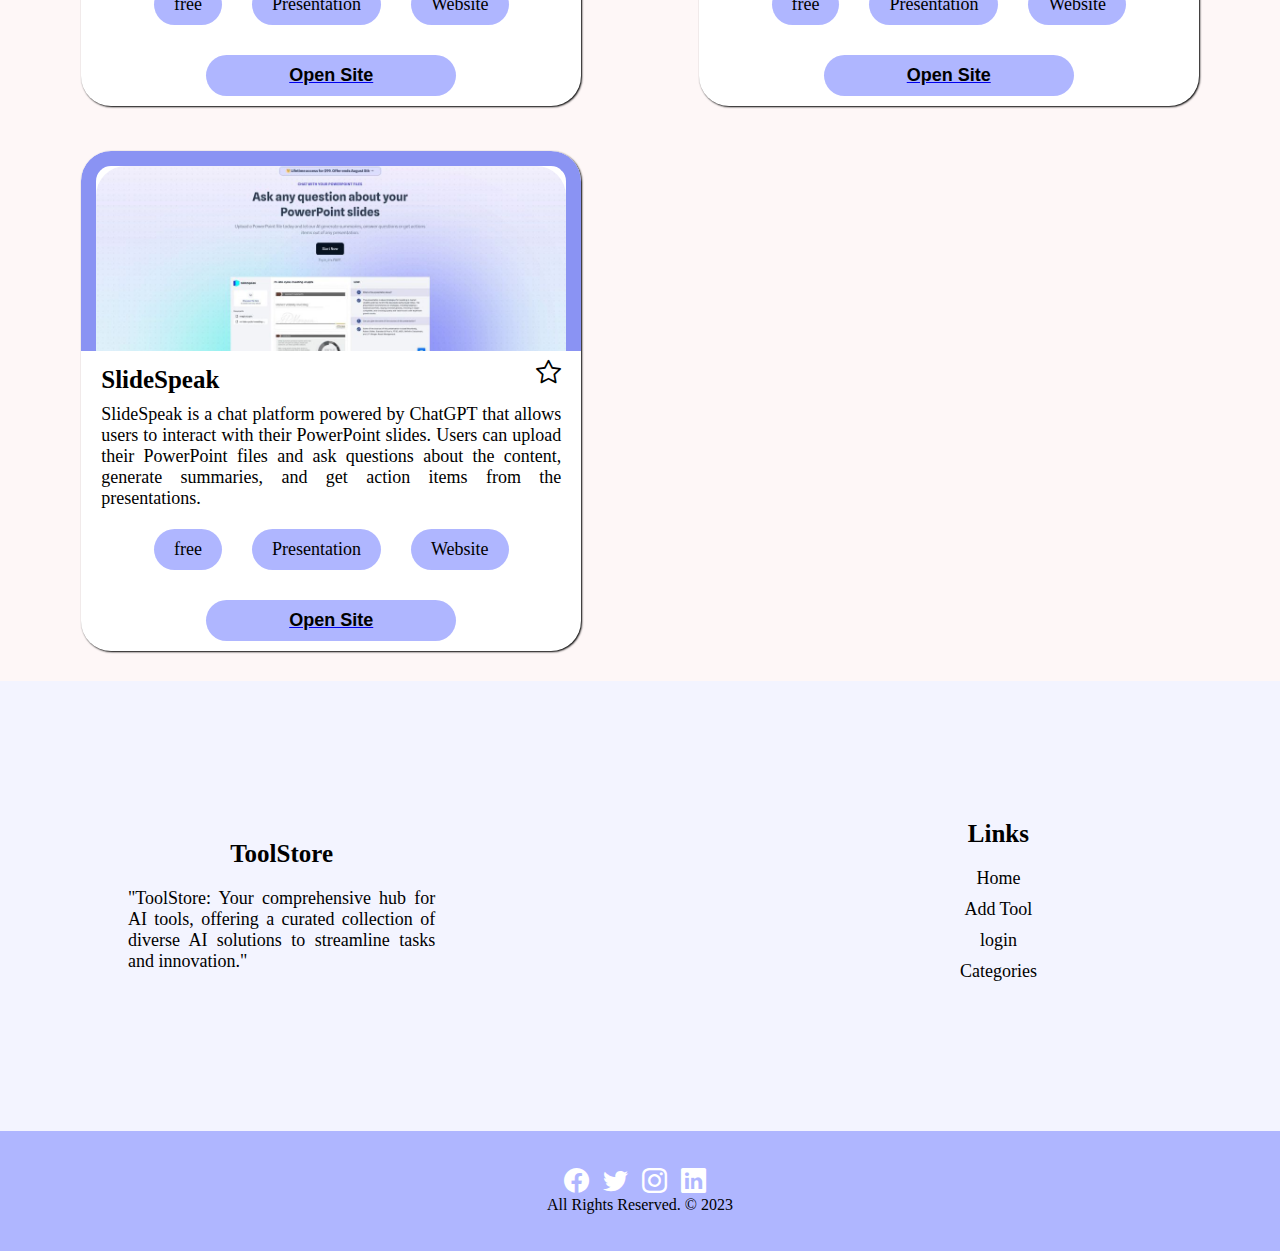
==== commit de51e908: "Merge pull request #1 from Kalaskarpranav21/main" ====
--- a/category.html
+++ b/category.html
@@ -48,6 +48,7 @@
 
 
         <div class="categories-menu">
+            <button class="category-btn" data-category="All">All Categories</button>
             <button class="category-btn" data-category="AI Tools">AI Tools</button>
             <button class="category-btn" data-category="athya">Developer tools</button>
             <!-- Add more buttons for other categories -->
@@ -105,6 +106,69 @@
             <a href="https://www.rooftops.ai/" target="_blank">
                 <button onclick="">Open Site</button></a>
         </div>
+        <div class="tool" data-category="AI Tools">
+            <div id="07" class="img">
+
+                <img src="./img/tool10.jpg" alt="">
+            </div>
+            <div class="head-star">
+                <h3>ResearchGOAT</h3>
+                <i class="bi bi-star"></i>
+            </div>
+            <p>A generative AI-powered platform aimed at facilitating in-depth qualitative research. The platform uses
+                AI moderators for hour plus interviews with real people. User only has to define their questions and
+                target audience and the AI does the rest.</p>
+
+            <div class="category">
+                <a href="">free</a>
+                <a href="" id="athya">AI</a>
+                <a href="">Website</a>
+            </div>
+            <a href="https://researchgoat.com/" target="_blank">
+                <button onclick="">Open Site</button></a>
+        </div>
+        <div class="tool" data-category="athya">
+            <div id="08" class="img">
+
+                <img src="./img/tool11.jpg" alt="">
+            </div>
+            <div class="head-star">
+                <h3>DigArt365</h3>
+                <i class="bi bi-star"></i>
+            </div>
+            <p>Digard365 is a marketplace developed for AI image creators, photographers and image lovers in general.
+                Come be part of this! We're at the very beginning, but I count on your support so we can create a
+                vibrant and engaged community.</p>
+
+            <div class="category">
+                <a href="">free</a>
+                <a href="" id="athya">AI</a>
+                <a href="">Website</a>
+            </div>
+            <a href="https://digart365.com/" target="_blank">
+                <button onclick="">Open Site</button></a>
+        </div>
+        <div class="tool" data-category="athya">
+            <div id="09" class="img">
+
+                <img src="./img/tool12.jpg" alt="">
+            </div>
+            <div class="head-star">
+                <h3>Hackules</h3>
+                <i class="bi bi-star"></i>
+            </div>
+            <p>Launching a website has always been costly and time-consuming and this is where Hackules comes in. You
+                can build websites faster than you think using Hackules AI-powered solution.</p>
+
+            <div class="category">
+                <a href="">free</a>
+                <a href="" id="athya">AI</a>
+                <a href="">Website</a>
+            </div>
+            <a href="https://hackules.com/" target="_blank">
+                <button onclick="">Open Site</button></a>
+        </div>
+
         <div class="tool" data-category="Productivity">
             <div id="03" class="img">
 
@@ -189,6 +253,50 @@
             <a href="https://teachally.com/" target="_blank">
                 <button onclick="">Open Site</button></a>
         </div>
+        <div class="tool" data-category="Presentation">
+            <div id="010" class="img">
+
+                <img src="./img/tool12.jpg" alt="">
+            </div>
+            <div class="head-star">
+                <h3>AiPPT</h3>
+                <i class="bi bi-star"></i>
+            </div>
+            <p>AiPPT is an AI tool that meets your AI needs regarding Presentations, AI Content Detector. It provides
+                you with the following main features: Create captivating slides effortlessly! Just input a title & AiPPT
+                crafts your presentation. </p>
+
+            <div class="category">
+                <a href="">free</a>
+                <a href="" id="Presentation">Presentation</a>
+                <a href="">Website</a>
+            </div>
+            <a href="https://www.aippt.com/" target="_blank">
+                <button onclick="">Open Site</button></a>
+        </div>
+
+        <div class="tool" data-category="Presentation">
+            <div id="11" class="img">
+
+                <img src="./img/tool14.jpg" alt="">
+            </div>
+            <div class="head-star">
+                <h3>SlideSpeak</h3>
+                <i class="bi bi-star"></i>
+            </div>
+            <p>SlideSpeak is a chat platform powered by ChatGPT that allows users to interact with their PowerPoint
+                slides. Users can upload their PowerPoint files and ask questions about the content, generate summaries,
+                and get action items from the presentations. </p>
+
+            <div class="category">
+                <a href="">free</a>
+                <a href="" id="Presentation">Presentation</a>
+                <a href="">Website</a>
+            </div>
+            <a href="https://slidespeak.co/" target="_blank">
+                <button onclick="">Open Site</button></a>
+        </div>
+
 
     </div>
 
